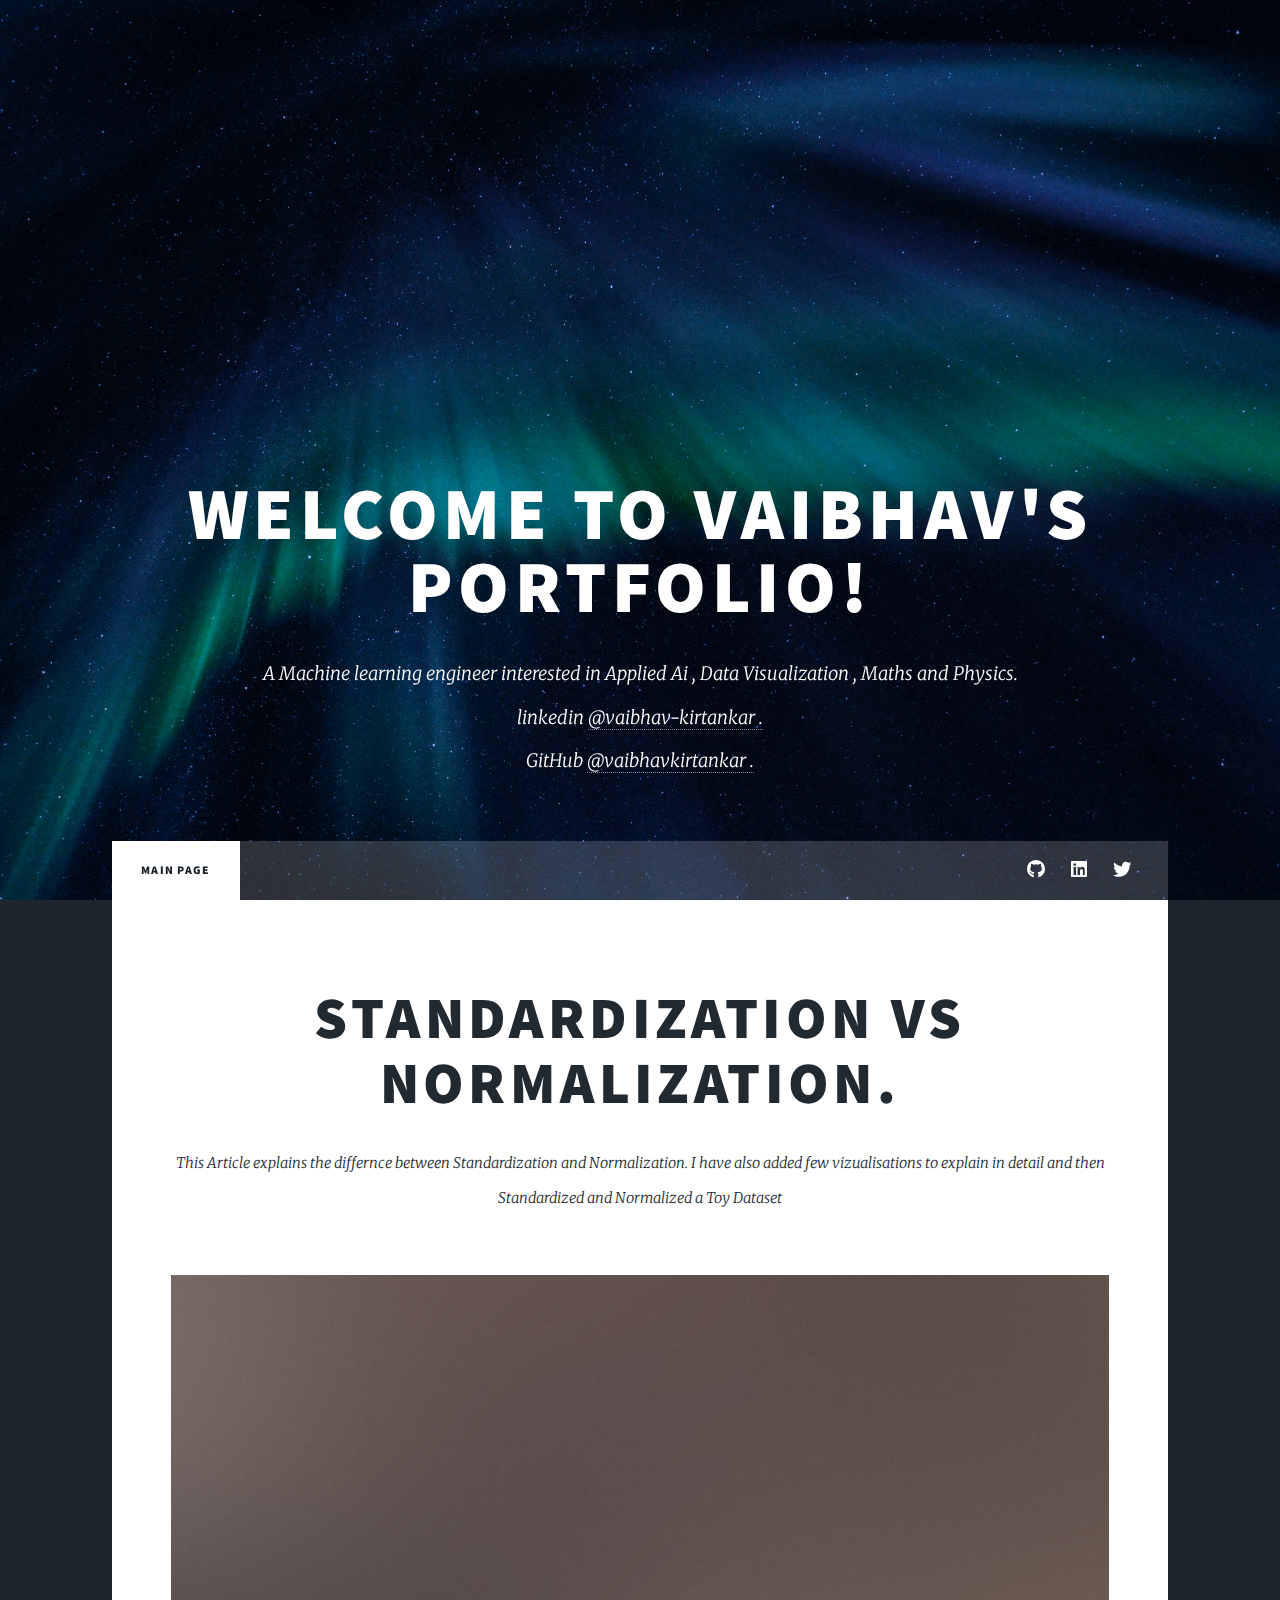
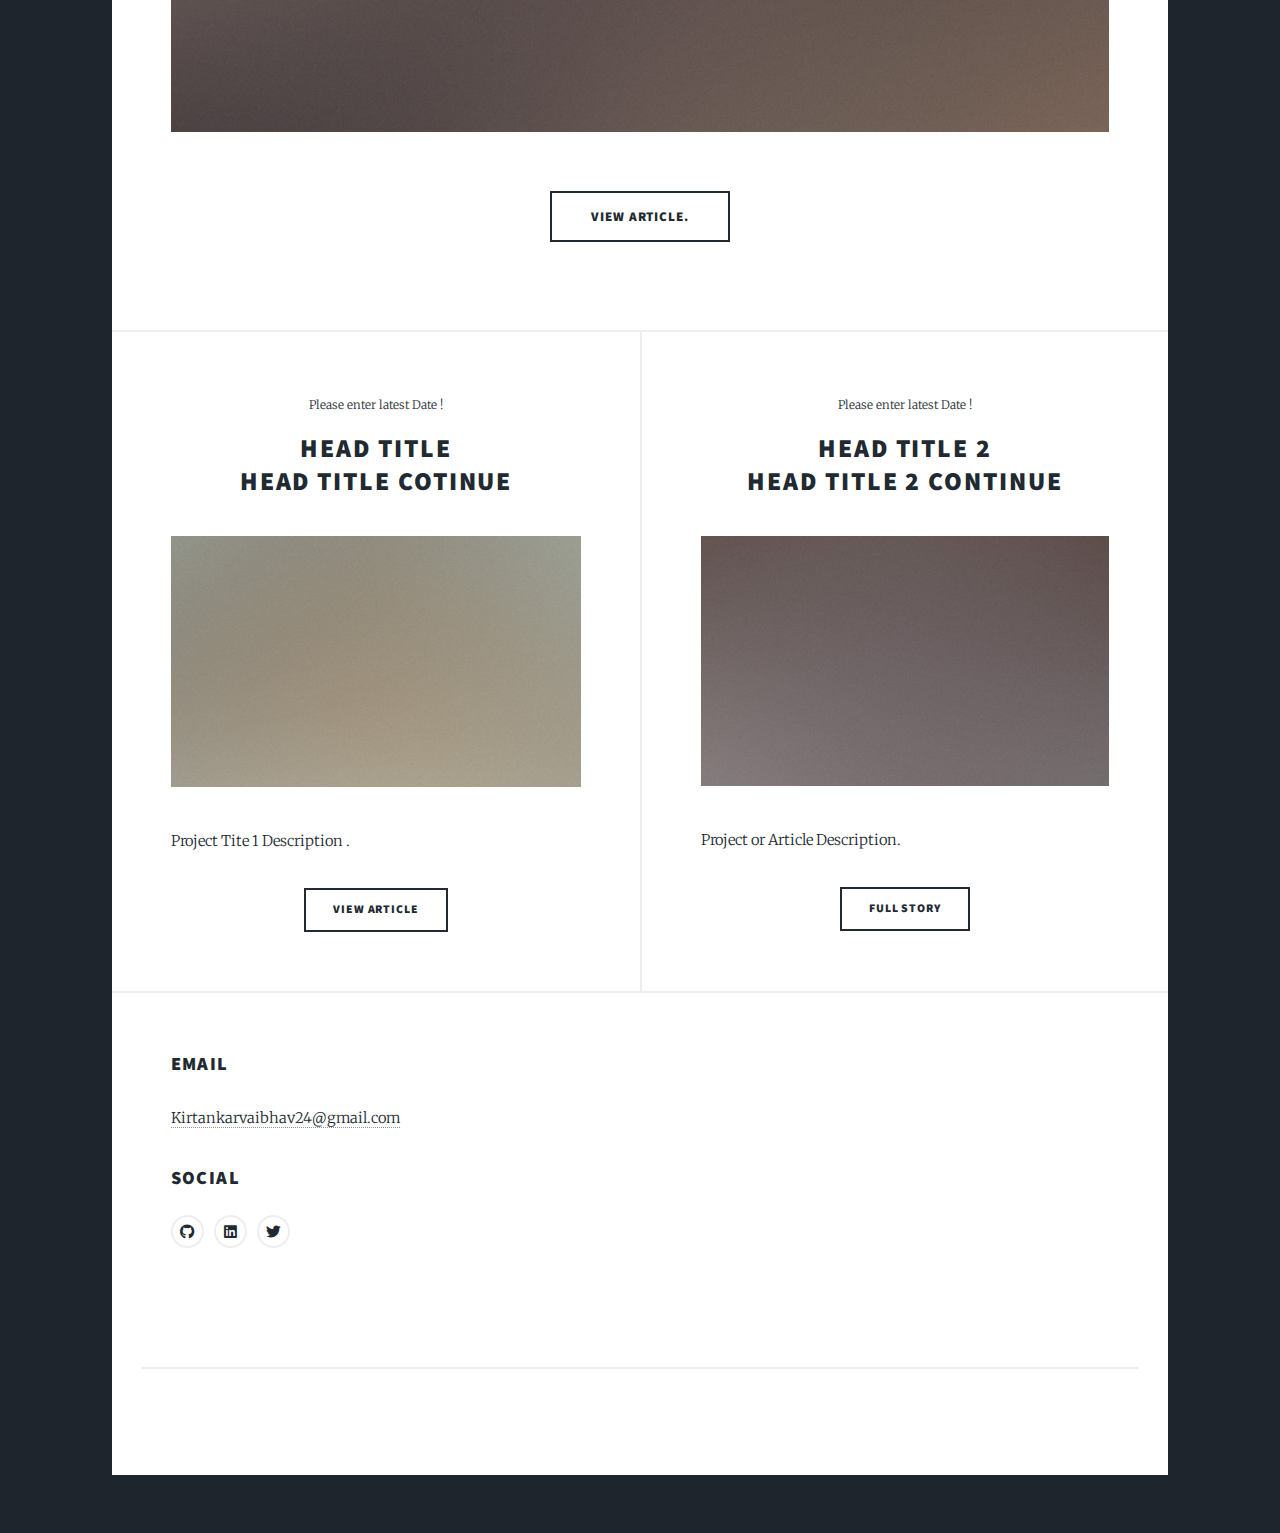
==== index.html @ c14911fd "Add files via upload" ====
<!DOCTYPE HTML>
<!--
	Massively by HTML5 UP
	html5up.net | @ajlkn
	Free for personal and commercial use under the CCA 3.0 license (html5up.net/license)
-->
<html>
	<head>
		<title>Vaibhav's portfolio</title>
		<meta charset="utf-8" />
		<meta name="viewport" content="width=device-width, initial-scale=1, user-scalable=no" />
		<link rel="stylesheet" href="assets/css/main.css" />
		<noscript><link rel="stylesheet" href="assets/css/noscript.css" /></noscript>
	</head>
	<body class="is-preload">

		<!-- Wrapper -->
			<div id="wrapper" class="fade-in">

				<!-- Intro -->
					<div id="intro">
						<h1>Welcome to Vaibhav's Portfolio!</h1>
						<p>A Machine learning engineer interested in Applied Ai , Data Visualization , Maths and Physics.
							<br>linkedin <a href="https://www.linkedin.com/in/vaibhav-kirtankar"
							>@vaibhav-kirtankar .</a>
							<br>GitHub <a href="https://github.com/Vaibhavkirtankar"
							>@vaibhavkirtankar .
					</div>

				<!-- Header -->
				<!-- Nav -->
					<nav id="nav">
						<ul class="links">
							<li class="active"><a href="index.html">Main Page</a></li>
						</ul>
						<ul class="icons">
							<li><a href="#" class="icon brands alt fa-github"><span class="label">GitHub</span></a></li>
							<li><a href="https://www.linkedin.com/in/vaibhav-kirtankar/" class="icon brands alt fa fa-linkedin"><span class="label">Facebook</span></a></li>
							<li><a href="https://twitter.com/Vaibhavk66" class="icon brands alt fa-twitter"><span class="label">Twitter</span></a></li>
						</ul>
					</nav>

				<!-- Main -->
					<div id="main">
						<!-- Featured Post -->
							<article class="post featured">
								<header class="major">									
									<h2><a href="#"> Standardization vs Normalization.</a></h2>
									<p>This Article explains the differnce between Standardization and Normalization.
										I have also added few vizualisations to explain in detail and then Standardized and Normalized a Toy Dataset
									</p>
								</header>
								<a href="#" class="image main"><img src="images/pic01.jpg" alt="" /></a>
								<ul class="actions special">
									<li><a href="#" class="button large">View Article.</a></li>
								</ul>
							</article>

						<!-- Posts -->
							<section class="posts">
								<article>
									<header>
										<span class="date">Please enter latest Date !</span>
										<h2><a href="#">Head title<br />
										Head title cotinue </a></h2>
									</header>
									<a href="#" class="image fit"><img src="images/pic02.jpg" alt="" /></a>
									<p>Project Tite 1 Description  .</p>
									<ul class="actions special">
										<li><a href="#" class="button">view Article</a></li>
									</ul>
								</article>
								<article>
									<header>
										<span class="date">Please enter latest Date !</span>
										<h2><a href="#">Head Title 2<br />
											Head Title 2 continue </a></h2>
									</header>
									<a href="#" class="image fit"><img src="images/pic03.jpg" alt="" /></a>
									<p>Project or Article Description.</p>
									<ul class="actions special">
										<li><a href="#" class="button">Full Story</a></li>
									</ul>
								</article>
	
							</section>

						<section class="split contact">
							<section class="alt">
							</section>
							<section>
								<h3>Email</h3>
								<p><a href="mailto:kirtankarvaibhav24@gmail.com">Kirtankarvaibhav24@gmail.com</a></p>
							</section>
							<section>
								<h3>Social</h3>
								<ul class="icons alt">
									<li><a href="#" class="icon brands alt fa-github"><span class="label">GitHub</span></a></li>
									<li><a href="https://www.linkedin.com/in/vaibhav-kirtankar/" class="icon brands alt fa fa-linkedin"><span class="label">Facebook</span></a></li>
									<li><a href="https://twitter.com/Vaibhavk66" class="icon brands alt fa-twitter"><span class="label">Twitter</span></a></li>
								</ul>
							</section>
						</section>
					</footer>

				<!-- Copyright -->
					<div id="copyright">
						<ul><li>&copy; Untitled</li><li>Design: <a href="https://html5up.net">HTML5 UP</a></li></ul>
					</div>

			</div>

		<!-- Scripts -->
			<script src="assets/js/jquery.min.js"></script>
			<script src="assets/js/jquery.scrollex.min.js"></script>
			<script src="assets/js/jquery.scrolly.min.js"></script>
			<script src="assets/js/browser.min.js"></script>
			<script src="assets/js/breakpoints.min.js"></script>
			<script src="assets/js/util.js"></script>
			<script src="assets/js/main.js"></script>

	</body>
</html>
---- assets/css/main.css ----
@import url(fontawesome-all.min.css);
@import url("https://fonts.googleapis.com/css?family=Merriweather:300,700,300italic,700italic|Source+Sans+Pro:900");

/*
	Massively by HTML5 UP
	html5up.net | @ajlkn
	Free for personal and commercial use under the CCA 3.0 license (html5up.net/license)
*/

html, body, div, span, applet, object,
iframe, h1, h2, h3, h4, h5, h6, p, blockquote,
pre, a, abbr, acronym, address, big, cite,
code, del, dfn, em, img, ins, kbd, q, s, samp,
small, strike, strong, sub, sup, tt, var, b,
u, i, center, dl, dt, dd, ol, ul, li, fieldset,
form, label, legend, table, caption, tbody,
tfoot, thead, tr, th, td, article, aside,
canvas, details, embed, figure, figcaption,
footer, header, hgroup, menu, nav, output, ruby,
section, summary, time, mark, audio, video {
	margin: 0;
	padding: 0;
	border: 0;
	font-size: 100%;
	font: inherit;
	vertical-align: baseline;}

article, aside, details, figcaption, figure,
footer, header, hgroup, menu, nav, section {
	display: block;}

body {
	line-height: 1;
}

ol, ul {
	list-style: none;
}

blockquote, q {
	quotes: none;
}

	blockquote:before, blockquote:after, q:before, q:after {
		content: '';
		content: none;
	}

table {
	border-collapse: collapse;
	border-spacing: 0;
}

body {
	-webkit-text-size-adjust: none;
}

mark {
	background-color: transparent;
	color: inherit;
}

input::-moz-focus-inner {
	border: 0;
	padding: 0;
}

input, select, textarea {
	-moz-appearance: none;
	-webkit-appearance: none;
	-ms-appearance: none;
	appearance: none;
}

/* Basic */

	@-ms-viewport {
		width: device-width;
	}

	body {
		-ms-overflow-style: scrollbar;
	}

	@media screen and (max-width: 480px) {

		html, body {
			min-width: 320px;
		}

	}

	html {
		box-sizing: border-box;
	}

	*, *:before, *:after {
		box-sizing: inherit;
	}

	body {
		background-color: #1e252d;
	}

		body.is-preload *, body.is-preload *:before, body.is-preload *:after {
			-moz-animation: none !important;
			-webkit-animation: none !important;
			-ms-animation: none !important;
			animation: none !important;
			-moz-transition: none !important;
			-webkit-transition: none !important;
			-ms-transition: none !important;
			transition: none !important;
		}

/* Type */

	html {
		font-size: 16pt;
	}

		@media screen and (max-width: 1680px) {

			html {
				font-size: 12pt;
			}

		}

		@media screen and (max-width: 1280px) {

			html {
				font-size: 11pt;
			}

		}

		@media screen and (max-width: 360px) {

			html {
				font-size: 10pt;
			}

		}

	body {
		color: #212931;
	}

	body, input, select, textarea {
		font-family: "Merriweather", Georgia, serif;
		font-weight: 300;
		font-size: 1rem;
		line-height: 2.375;
	}

	a {
		-moz-transition: color 0.2s ease-in-out, background-color 0.2s ease-in-out, border-color 0.2s ease-in-out, box-shadow 0.2s ease-in-out;
		-webkit-transition: color 0.2s ease-in-out, background-color 0.2s ease-in-out, border-color 0.2s ease-in-out, box-shadow 0.2s ease-in-out;
		-ms-transition: color 0.2s ease-in-out, background-color 0.2s ease-in-out, border-color 0.2s ease-in-out, box-shadow 0.2s ease-in-out;
		transition: color 0.2s ease-in-out, background-color 0.2s ease-in-out, border-color 0.2s ease-in-out, box-shadow 0.2s ease-in-out;
		border-bottom: dotted 1px;
		text-decoration: none;
	}

		a:hover {
			border-bottom-color: transparent;
		}

	strong, b {
		font-weight: 600;
	}

	em, i {
		font-style: italic;
	}

	p {
		text-align: justify;
		margin: 0 0 2rem 0;
	}

	h1, h2, h3, h4, h5, h6 {
		font-family: "Source Sans Pro", Helvetica, sans-serif;
		font-weight: 900;
		line-height: 1.5;
		letter-spacing: 0.075em;
		text-transform: uppercase;
		margin: 0 0 1rem 0;
	}

		h1 a, h2 a, h3 a, h4 a, h5 a, h6 a {
			border-bottom: 0;
			color: inherit;
			text-decoration: none;
		}

	h1 {
		font-size: 4rem;
		line-height: 1.1;
		margin: 0 0 2rem 0;
	}

	h2 {
		font-size: 1.75rem;
		line-height: 1.3;
		margin: 0 0 1.5rem 0;
	}

	h3 {
		font-size: 1.25rem;
		margin: 0 0 1.5rem 0;
	}

	h4 {
		font-size: 1rem;
	}

	h5 {
		font-size: 0.9rem;
	}

	h6 {
		font-size: 0.8rem;
	}

	sub {
		font-size: 0.8rem;
		position: relative;
		top: 0.5rem;
	}

	sup {
		font-size: 0.8rem;
		position: relative;
		top: -0.5rem;
	}

	blockquote {
		border-left: solid 4px;
		font-style: italic;
		margin: 0 0 2rem 0;
		padding: 0.5rem 0 0.5rem 2rem;
	}

	code {
		border: solid 2px;
		font-family: "Courier New", monospace;
		font-size: 0.9rem;
		margin: 0 0.25rem;
		padding: 0.25rem 0.65rem;
	}

	pre {
		-webkit-overflow-scrolling: touch;
		font-family: "Courier New", monospace;
		font-size: 0.9rem;
		margin: 0 0 2rem 0;
	}

		pre code {
			display: block;
			line-height: 1.75;
			padding: 1rem 1.5rem;
			overflow-x: auto;
		}

	hr {
		border: 0;
		border-bottom: solid 2px;
		margin: 3rem 0;
	}

		hr.major {
			margin: 5rem 0;
		}

	.align-left {
		text-align: left;
	}

	.align-center {
		text-align: center;
	}

	.align-right {
		text-align: right;
	}

	input, select, textarea {
		color: #212931;
	}

	a {
		color: #212931;
		border-bottom-color: rgba(33, 41, 49, 0.5);
	}

		a:hover {
			border-bottom-color: transparent;
			color: #18bfef !important;
		}

	strong, b {
		color: #212931;
	}

	h1, h2, h3, h4, h5, h6 {
		color: #212931;
	}

	blockquote {
		border-left-color: #eeeeee;
	}

	code {
		background: rgba(220, 220, 220, 0.25);
		border-color: #eeeeee;
	}

	hr {
		border-bottom-color: #eeeeee;
	}

/* Row */

	.row {
		display: flex;
		flex-wrap: wrap;
		box-sizing: border-box;
		align-items: stretch;
	}

		.row > * {
			box-sizing: border-box;
		}

		.row.gtr-uniform > * > :last-child {
			margin-bottom: 0;
		}

		.row.aln-left {
			justify-content: flex-start;
		}

		.row.aln-center {
			justify-content: center;
		}

		.row.aln-right {
			justify-content: flex-end;
		}

		.row.aln-top {
			align-items: flex-start;
		}

		.row.aln-middle {
			align-items: center;
		}

		.row.aln-bottom {
			align-items: flex-end;
		}

		.row > .imp {
			order: -1;
		}

		.row > .col-1 {
			width: 8.33333%;
		}

		.row > .off-1 {
			margin-left: 8.33333%;
		}

		.row > .col-2 {
			width: 16.66667%;
		}

		.row > .off-2 {
			margin-left: 16.66667%;
		}

		.row > .col-3 {
			width: 25%;
		}

		.row > .off-3 {
			margin-left: 25%;
		}

		.row > .col-4 {
			width: 33.33333%;
		}

		.row > .off-4 {
			margin-left: 33.33333%;
		}

		.row > .col-5 {
			width: 41.66667%;
		}

		.row > .off-5 {
			margin-left: 41.66667%;
		}

		.row > .col-6 {
			width: 50%;
		}

		.row > .off-6 {
			margin-left: 50%;
		}

		.row > .col-7 {
			width: 58.33333%;
		}

		.row > .off-7 {
			margin-left: 58.33333%;
		}

		.row > .col-8 {
			width: 66.66667%;
		}

		.row > .off-8 {
			margin-left: 66.66667%;
		}

		.row > .col-9 {
			width: 75%;
		}

		.row > .off-9 {
			margin-left: 75%;
		}

		.row > .col-10 {
			width: 83.33333%;
		}

		.row > .off-10 {
			margin-left: 83.33333%;
		}

		.row > .col-11 {
			width: 91.66667%;
		}

		.row > .off-11 {
			margin-left: 91.66667%;
		}

		.row > .col-12 {
			width: 100%;
		}

		.row > .off-12 {
			margin-left: 100%;
		}

		.row.gtr-0 {
			margin-top: 0;
			margin-left: 0rem;
		}

			.row.gtr-0 > * {
				padding: 0 0 0 0rem;
			}

			.row.gtr-0.gtr-uniform {
				margin-top: 0rem;
			}

				.row.gtr-0.gtr-uniform > * {
					padding-top: 0rem;
				}

		.row.gtr-25 {
			margin-top: 0;
			margin-left: -0.375rem;
		}

			.row.gtr-25 > * {
				padding: 0 0 0 0.375rem;
			}

			.row.gtr-25.gtr-uniform {
				margin-top: -0.375rem;
			}

				.row.gtr-25.gtr-uniform > * {
					padding-top: 0.375rem;
				}

		.row.gtr-50 {
			margin-top: 0;
			margin-left: -0.75rem;
		}

			.row.gtr-50 > * {
				padding: 0 0 0 0.75rem;
			}

			.row.gtr-50.gtr-uniform {
				margin-top: -0.75rem;
			}

				.row.gtr-50.gtr-uniform > * {
					padding-top: 0.75rem;
				}

		.row {
			margin-top: 0;
			margin-left: -1.5rem;
		}

			.row > * {
				padding: 0 0 0 1.5rem;
			}

			.row.gtr-uniform {
				margin-top: -1.5rem;
			}

				.row.gtr-uniform > * {
					padding-top: 1.5rem;
				}

		.row.gtr-150 {
			margin-top: 0;
			margin-left: -2.25rem;
		}

			.row.gtr-150 > * {
				padding: 0 0 0 2.25rem;
			}

			.row.gtr-150.gtr-uniform {
				margin-top: -2.25rem;
			}

				.row.gtr-150.gtr-uniform > * {
					padding-top: 2.25rem;
				}

		.row.gtr-200 {
			margin-top: 0;
			margin-left: -3rem;
		}

			.row.gtr-200 > * {
				padding: 0 0 0 3rem;
			}

			.row.gtr-200.gtr-uniform {
				margin-top: -3rem;
			}

				.row.gtr-200.gtr-uniform > * {
					padding-top: 3rem;
				}

		@media screen and (max-width: 1680px) {

			.row {
				display: flex;
				flex-wrap: wrap;
				box-sizing: border-box;
				align-items: stretch;
			}

				.row > * {
					box-sizing: border-box;
				}

				.row.gtr-uniform > * > :last-child {
					margin-bottom: 0;
				}

				.row.aln-left {
					justify-content: flex-start;
				}

				.row.aln-center {
					justify-content: center;
				}

				.row.aln-right {
					justify-content: flex-end;
				}

				.row.aln-top {
					align-items: flex-start;
				}

				.row.aln-middle {
					align-items: center;
				}

				.row.aln-bottom {
					align-items: flex-end;
				}

				.row > .imp-xlarge {
					order: -1;
				}

				.row > .col-1-xlarge {
					width: 8.33333%;
				}

				.row > .off-1-xlarge {
					margin-left: 8.33333%;
				}

				.row > .col-2-xlarge {
					width: 16.66667%;
				}

				.row > .off-2-xlarge {
					margin-left: 16.66667%;
				}

				.row > .col-3-xlarge {
					width: 25%;
				}

				.row > .off-3-xlarge {
					margin-left: 25%;
				}

				.row > .col-4-xlarge {
					width: 33.33333%;
				}

				.row > .off-4-xlarge {
					margin-left: 33.33333%;
				}

				.row > .col-5-xlarge {
					width: 41.66667%;
				}

				.row > .off-5-xlarge {
					margin-left: 41.66667%;
				}

				.row > .col-6-xlarge {
					width: 50%;
				}

				.row > .off-6-xlarge {
					margin-left: 50%;
				}

				.row > .col-7-xlarge {
					width: 58.33333%;
				}

				.row > .off-7-xlarge {
					margin-left: 58.33333%;
				}

				.row > .col-8-xlarge {
					width: 66.66667%;
				}

				.row > .off-8-xlarge {
					margin-left: 66.66667%;
				}

				.row > .col-9-xlarge {
					width: 75%;
				}

				.row > .off-9-xlarge {
					margin-left: 75%;
				}

				.row > .col-10-xlarge {
					width: 83.33333%;
				}

				.row > .off-10-xlarge {
					margin-left: 83.33333%;
				}

				.row > .col-11-xlarge {
					width: 91.66667%;
				}

				.row > .off-11-xlarge {
					margin-left: 91.66667%;
				}

				.row > .col-12-xlarge {
					width: 100%;
				}

				.row > .off-12-xlarge {
					margin-left: 100%;
				}

				.row.gtr-0 {
					margin-top: 0;
					margin-left: 0rem;
				}

					.row.gtr-0 > * {
						padding: 0 0 0 0rem;
					}

					.row.gtr-0.gtr-uniform {
						margin-top: 0rem;
					}

						.row.gtr-0.gtr-uniform > * {
							padding-top: 0rem;
						}

				.row.gtr-25 {
					margin-top: 0;
					margin-left: -0.375rem;
				}

					.row.gtr-25 > * {
						padding: 0 0 0 0.375rem;
					}

					.row.gtr-25.gtr-uniform {
						margin-top: -0.375rem;
					}

						.row.gtr-25.gtr-uniform > * {
							padding-top: 0.375rem;
						}

				.row.gtr-50 {
					margin-top: 0;
					margin-left: -0.75rem;
				}

					.row.gtr-50 > * {
						padding: 0 0 0 0.75rem;
					}

					.row.gtr-50.gtr-uniform {
						margin-top: -0.75rem;
					}

						.row.gtr-50.gtr-uniform > * {
							padding-top: 0.75rem;
						}

				.row {
					margin-top: 0;
					margin-left: -1.5rem;
				}

					.row > * {
						padding: 0 0 0 1.5rem;
					}

					.row.gtr-uniform {
						margin-top: -1.5rem;
					}

						.row.gtr-uniform > * {
							padding-top: 1.5rem;
						}

				.row.gtr-150 {
					margin-top: 0;
					margin-left: -2.25rem;
				}

					.row.gtr-150 > * {
						padding: 0 0 0 2.25rem;
					}

					.row.gtr-150.gtr-uniform {
						margin-top: -2.25rem;
					}

						.row.gtr-150.gtr-uniform > * {
							padding-top: 2.25rem;
						}

				.row.gtr-200 {
					margin-top: 0;
					margin-left: -3rem;
				}

					.row.gtr-200 > * {
						padding: 0 0 0 3rem;
					}

					.row.gtr-200.gtr-uniform {
						margin-top: -3rem;
					}

						.row.gtr-200.gtr-uniform > * {
							padding-top: 3rem;
						}

		}

		@media screen and (max-width: 1280px) {

			.row {
				display: flex;
				flex-wrap: wrap;
				box-sizing: border-box;
				align-items: stretch;
			}

				.row > * {
					box-sizing: border-box;
				}

				.row.gtr-uniform > * > :last-child {
					margin-bottom: 0;
				}

				.row.aln-left {
					justify-content: flex-start;
				}

				.row.aln-center {
					justify-content: center;
				}

				.row.aln-right {
					justify-content: flex-end;
				}

				.row.aln-top {
					align-items: flex-start;
				}

				.row.aln-middle {
					align-items: center;
				}

				.row.aln-bottom {
					align-items: flex-end;
				}

				.row > .imp-large {
					order: -1;
				}

				.row > .col-1-large {
					width: 8.33333%;
				}

				.row > .off-1-large {
					margin-left: 8.33333%;
				}

				.row > .col-2-large {
					width: 16.66667%;
				}

				.row > .off-2-large {
					margin-left: 16.66667%;
				}

				.row > .col-3-large {
					width: 25%;
				}

				.row > .off-3-large {
					margin-left: 25%;
				}

				.row > .col-4-large {
					width: 33.33333%;
				}

				.row > .off-4-large {
					margin-left: 33.33333%;
				}

				.row > .col-5-large {
					width: 41.66667%;
				}

				.row > .off-5-large {
					margin-left: 41.66667%;
				}

				.row > .col-6-large {
					width: 50%;
				}

				.row > .off-6-large {
					margin-left: 50%;
				}

				.row > .col-7-large {
					width: 58.33333%;
				}

				.row > .off-7-large {
					margin-left: 58.33333%;
				}

				.row > .col-8-large {
					width: 66.66667%;
				}

				.row > .off-8-large {
					margin-left: 66.66667%;
				}

				.row > .col-9-large {
					width: 75%;
				}

				.row > .off-9-large {
					margin-left: 75%;
				}

				.row > .col-10-large {
					width: 83.33333%;
				}

				.row > .off-10-large {
					margin-left: 83.33333%;
				}

				.row > .col-11-large {
					width: 91.66667%;
				}

				.row > .off-11-large {
					margin-left: 91.66667%;
				}

				.row > .col-12-large {
					width: 100%;
				}

				.row > .off-12-large {
					margin-left: 100%;
				}

				.row.gtr-0 {
					margin-top: 0;
					margin-left: 0rem;
				}

					.row.gtr-0 > * {
						padding: 0 0 0 0rem;
					}

					.row.gtr-0.gtr-uniform {
						margin-top: 0rem;
					}

						.row.gtr-0.gtr-uniform > * {
							padding-top: 0rem;
						}

				.row.gtr-25 {
					margin-top: 0;
					margin-left: -0.375rem;
				}

					.row.gtr-25 > * {
						padding: 0 0 0 0.375rem;
					}

					.row.gtr-25.gtr-uniform {
						margin-top: -0.375rem;
					}

						.row.gtr-25.gtr-uniform > * {
							padding-top: 0.375rem;
						}

				.row.gtr-50 {
					margin-top: 0;
					margin-left: -0.75rem;
				}

					.row.gtr-50 > * {
						padding: 0 0 0 0.75rem;
					}

					.row.gtr-50.gtr-uniform {
						margin-top: -0.75rem;
					}

						.row.gtr-50.gtr-uniform > * {
							padding-top: 0.75rem;
						}

				.row {
					margin-top: 0;
					margin-left: -1.5rem;
				}

					.row > * {
						padding: 0 0 0 1.5rem;
					}

					.row.gtr-uniform {
						margin-top: -1.5rem;
					}

						.row.gtr-uniform > * {
							padding-top: 1.5rem;
						}

				.row.gtr-150 {
					margin-top: 0;
					margin-left: -2.25rem;
				}

					.row.gtr-150 > * {
						padding: 0 0 0 2.25rem;
					}

					.row.gtr-150.gtr-uniform {
						margin-top: -2.25rem;
					}

						.row.gtr-150.gtr-uniform > * {
							padding-top: 2.25rem;
						}

				.row.gtr-200 {
					margin-top: 0;
					margin-left: -3rem;
				}

					.row.gtr-200 > * {
						padding: 0 0 0 3rem;
					}

					.row.gtr-200.gtr-uniform {
						margin-top: -3rem;
					}

						.row.gtr-200.gtr-uniform > * {
							padding-top: 3rem;
						}

		}

		@media screen and (max-width: 980px) {

			.row {
				display: flex;
				flex-wrap: wrap;
				box-sizing: border-box;
				align-items: stretch;
			}

				.row > * {
					box-sizing: border-box;
				}

				.row.gtr-uniform > * > :last-child {
					margin-bottom: 0;
				}

				.row.aln-left {
					justify-content: flex-start;
				}

				.row.aln-center {
					justify-content: center;
				}

				.row.aln-right {
					justify-content: flex-end;
				}

				.row.aln-top {
					align-items: flex-start;
				}

				.row.aln-middle {
					align-items: center;
				}

				.row.aln-bottom {
					align-items: flex-end;
				}

				.row > .imp-medium {
					order: -1;
				}

				.row > .col-1-medium {
					width: 8.33333%;
				}

				.row > .off-1-medium {
					margin-left: 8.33333%;
				}

				.row > .col-2-medium {
					width: 16.66667%;
				}

				.row > .off-2-medium {
					margin-left: 16.66667%;
				}

				.row > .col-3-medium {
					width: 25%;
				}

				.row > .off-3-medium {
					margin-left: 25%;
				}

				.row > .col-4-medium {
					width: 33.33333%;
				}

				.row > .off-4-medium {
					margin-left: 33.33333%;
				}

				.row > .col-5-medium {
					width: 41.66667%;
				}

				.row > .off-5-medium {
					margin-left: 41.66667%;
				}

				.row > .col-6-medium {
					width: 50%;
				}

				.row > .off-6-medium {
					margin-left: 50%;
				}

				.row > .col-7-medium {
					width: 58.33333%;
				}

				.row > .off-7-medium {
					margin-left: 58.33333%;
				}

				.row > .col-8-medium {
					width: 66.66667%;
				}

				.row > .off-8-medium {
					margin-left: 66.66667%;
				}

				.row > .col-9-medium {
					width: 75%;
				}

				.row > .off-9-medium {
					margin-left: 75%;
				}

				.row > .col-10-medium {
					width: 83.33333%;
				}

				.row > .off-10-medium {
					margin-left: 83.33333%;
				}

				.row > .col-11-medium {
					width: 91.66667%;
				}

				.row > .off-11-medium {
					margin-left: 91.66667%;
				}

				.row > .col-12-medium {
					width: 100%;
				}

				.row > .off-12-medium {
					margin-left: 100%;
				}

				.row.gtr-0 {
					margin-top: 0;
					margin-left: 0rem;
				}

					.row.gtr-0 > * {
						padding: 0 0 0 0rem;
					}

					.row.gtr-0.gtr-uniform {
						margin-top: 0rem;
					}

						.row.gtr-0.gtr-uniform > * {
							padding-top: 0rem;
						}

				.row.gtr-25 {
					margin-top: 0;
					margin-left: -0.375rem;
				}

					.row.gtr-25 > * {
						padding: 0 0 0 0.375rem;
					}

					.row.gtr-25.gtr-uniform {
						margin-top: -0.375rem;
					}

						.row.gtr-25.gtr-uniform > * {
							padding-top: 0.375rem;
						}

				.row.gtr-50 {
					margin-top: 0;
					margin-left: -0.75rem;
				}

					.row.gtr-50 > * {
						padding: 0 0 0 0.75rem;
					}

					.row.gtr-50.gtr-uniform {
						margin-top: -0.75rem;
					}

						.row.gtr-50.gtr-uniform > * {
							padding-top: 0.75rem;
						}

				.row {
					margin-top: 0;
					margin-left: -1.5rem;
				}

					.row > * {
						padding: 0 0 0 1.5rem;
					}

					.row.gtr-uniform {
						margin-top: -1.5rem;
					}

						.row.gtr-uniform > * {
							padding-top: 1.5rem;
						}

				.row.gtr-150 {
					margin-top: 0;
					margin-left: -2.25rem;
				}

					.row.gtr-150 > * {
						padding: 0 0 0 2.25rem;
					}

					.row.gtr-150.gtr-uniform {
						margin-top: -2.25rem;
					}

						.row.gtr-150.gtr-uniform > * {
							padding-top: 2.25rem;
						}

				.row.gtr-200 {
					margin-top: 0;
					margin-left: -3rem;
				}

					.row.gtr-200 > * {
						padding: 0 0 0 3rem;
					}

					.row.gtr-200.gtr-uniform {
						margin-top: -3rem;
					}

						.row.gtr-200.gtr-uniform > * {
							padding-top: 3rem;
						}

		}

		@media screen and (max-width: 736px) {

			.row {
				display: flex;
				flex-wrap: wrap;
				box-sizing: border-box;
				align-items: stretch;
			}

				.row > * {
					box-sizing: border-box;
				}

				.row.gtr-uniform > * > :last-child {
					margin-bottom: 0;
				}

				.row.aln-left {
					justify-content: flex-start;
				}

				.row.aln-center {
					justify-content: center;
				}

				.row.aln-right {
					justify-content: flex-end;
				}

				.row.aln-top {
					align-items: flex-start;
				}

				.row.aln-middle {
					align-items: center;
				}

				.row.aln-bottom {
					align-items: flex-end;
				}

				.row > .imp-small {
					order: -1;
				}

				.row > .col-1-small {
					width: 8.33333%;
				}

				.row > .off-1-small {
					margin-left: 8.33333%;
				}

				.row > .col-2-small {
					width: 16.66667%;
				}

				.row > .off-2-small {
					margin-left: 16.66667%;
				}

				.row > .col-3-small {
					width: 25%;
				}

				.row > .off-3-small {
					margin-left: 25%;
				}

				.row > .col-4-small {
					width: 33.33333%;
				}

				.row > .off-4-small {
					margin-left: 33.33333%;
				}

				.row > .col-5-small {
					width: 41.66667%;
				}

				.row > .off-5-small {
					margin-left: 41.66667%;
				}

				.row > .col-6-small {
					width: 50%;
				}

				.row > .off-6-small {
					margin-left: 50%;
				}

				.row > .col-7-small {
					width: 58.33333%;
				}

				.row > .off-7-small {
					margin-left: 58.33333%;
				}

				.row > .col-8-small {
					width: 66.66667%;
				}

				.row > .off-8-small {
					margin-left: 66.66667%;
				}

				.row > .col-9-small {
					width: 75%;
				}

				.row > .off-9-small {
					margin-left: 75%;
				}

				.row > .col-10-small {
					width: 83.33333%;
				}

				.row > .off-10-small {
					margin-left: 83.33333%;
				}

				.row > .col-11-small {
					width: 91.66667%;
				}

				.row > .off-11-small {
					margin-left: 91.66667%;
				}

				.row > .col-12-small {
					width: 100%;
				}

				.row > .off-12-small {
					margin-left: 100%;
				}

				.row.gtr-0 {
					margin-top: 0;
					margin-left: 0rem;
				}

					.row.gtr-0 > * {
						padding: 0 0 0 0rem;
					}

					.row.gtr-0.gtr-uniform {
						margin-top: 0rem;
					}

						.row.gtr-0.gtr-uniform > * {
							padding-top: 0rem;
						}

				.row.gtr-25 {
					margin-top: 0;
					margin-left: -0.375rem;
				}

					.row.gtr-25 > * {
						padding: 0 0 0 0.375rem;
					}

					.row.gtr-25.gtr-uniform {
						margin-top: -0.375rem;
					}

						.row.gtr-25.gtr-uniform > * {
							padding-top: 0.375rem;
						}

				.row.gtr-50 {
					margin-top: 0;
					margin-left: -0.75rem;
				}

					.row.gtr-50 > * {
						padding: 0 0 0 0.75rem;
					}

					.row.gtr-50.gtr-uniform {
						margin-top: -0.75rem;
					}

						.row.gtr-50.gtr-uniform > * {
							padding-top: 0.75rem;
						}

				.row {
					margin-top: 0;
					margin-left: -1.5rem;
				}

					.row > * {
						padding: 0 0 0 1.5rem;
					}

					.row.gtr-uniform {
						margin-top: -1.5rem;
					}

						.row.gtr-uniform > * {
							padding-top: 1.5rem;
						}

				.row.gtr-150 {
					margin-top: 0;
					margin-left: -2.25rem;
				}

					.row.gtr-150 > * {
						padding: 0 0 0 2.25rem;
					}

					.row.gtr-150.gtr-uniform {
						margin-top: -2.25rem;
					}

						.row.gtr-150.gtr-uniform > * {
							padding-top: 2.25rem;
						}

				.row.gtr-200 {
					margin-top: 0;
					margin-left: -3rem;
				}

					.row.gtr-200 > * {
						padding: 0 0 0 3rem;
					}

					.row.gtr-200.gtr-uniform {
						margin-top: -3rem;
					}

						.row.gtr-200.gtr-uniform > * {
							padding-top: 3rem;
						}

		}

		@media screen and (max-width: 480px) {

			.row {
				display: flex;
				flex-wrap: wrap;
				box-sizing: border-box;
				align-items: stretch;
			}

				.row > * {
					box-sizing: border-box;
				}

				.row.gtr-uniform > * > :last-child {
					margin-bottom: 0;
				}

				.row.aln-left {
					justify-content: flex-start;
				}

				.row.aln-center {
					justify-content: center;
				}

				.row.aln-right {
					justify-content: flex-end;
				}

				.row.aln-top {
					align-items: flex-start;
				}

				.row.aln-middle {
					align-items: center;
				}

				.row.aln-bottom {
					align-items: flex-end;
				}

				.row > .imp-xsmall {
					order: -1;
				}

				.row > .col-1-xsmall {
					width: 8.33333%;
				}

				.row > .off-1-xsmall {
					margin-left: 8.33333%;
				}

				.row > .col-2-xsmall {
					width: 16.66667%;
				}

				.row > .off-2-xsmall {
					margin-left: 16.66667%;
				}

				.row > .col-3-xsmall {
					width: 25%;
				}

				.row > .off-3-xsmall {
					margin-left: 25%;
				}

				.row > .col-4-xsmall {
					width: 33.33333%;
				}

				.row > .off-4-xsmall {
					margin-left: 33.33333%;
				}

				.row > .col-5-xsmall {
					width: 41.66667%;
				}

				.row > .off-5-xsmall {
					margin-left: 41.66667%;
				}

				.row > .col-6-xsmall {
					width: 50%;
				}

				.row > .off-6-xsmall {
					margin-left: 50%;
				}

				.row > .col-7-xsmall {
					width: 58.33333%;
				}

				.row > .off-7-xsmall {
					margin-left: 58.33333%;
				}

				.row > .col-8-xsmall {
					width: 66.66667%;
				}

				.row > .off-8-xsmall {
					margin-left: 66.66667%;
				}

				.row > .col-9-xsmall {
					width: 75%;
				}

				.row > .off-9-xsmall {
					margin-left: 75%;
				}

				.row > .col-10-xsmall {
					width: 83.33333%;
				}

				.row > .off-10-xsmall {
					margin-left: 83.33333%;
				}

				.row > .col-11-xsmall {
					width: 91.66667%;
				}

				.row > .off-11-xsmall {
					margin-left: 91.66667%;
				}

				.row > .col-12-xsmall {
					width: 100%;
				}

				.row > .off-12-xsmall {
					margin-left: 100%;
				}

				.row.gtr-0 {
					margin-top: 0;
					margin-left: 0rem;
				}

					.row.gtr-0 > * {
						padding: 0 0 0 0rem;
					}

					.row.gtr-0.gtr-uniform {
						margin-top: 0rem;
					}

						.row.gtr-0.gtr-uniform > * {
							padding-top: 0rem;
						}

				.row.gtr-25 {
					margin-top: 0;
					margin-left: -0.375rem;
				}

					.row.gtr-25 > * {
						padding: 0 0 0 0.375rem;
					}

					.row.gtr-25.gtr-uniform {
						margin-top: -0.375rem;
					}

						.row.gtr-25.gtr-uniform > * {
							padding-top: 0.375rem;
						}

				.row.gtr-50 {
					margin-top: 0;
					margin-left: -0.75rem;
				}

					.row.gtr-50 > * {
						padding: 0 0 0 0.75rem;
					}

					.row.gtr-50.gtr-uniform {
						margin-top: -0.75rem;
					}

						.row.gtr-50.gtr-uniform > * {
							padding-top: 0.75rem;
						}

				.row {
					margin-top: 0;
					margin-left: -1.5rem;
				}

					.row > * {
						padding: 0 0 0 1.5rem;
					}

					.row.gtr-uniform {
						margin-top: -1.5rem;
					}

						.row.gtr-uniform > * {
							padding-top: 1.5rem;
						}

				.row.gtr-150 {
					margin-top: 0;
					margin-left: -2.25rem;
				}

					.row.gtr-150 > * {
						padding: 0 0 0 2.25rem;
					}

					.row.gtr-150.gtr-uniform {
						margin-top: -2.25rem;
					}

						.row.gtr-150.gtr-uniform > * {
							padding-top: 2.25rem;
						}

				.row.gtr-200 {
					margin-top: 0;
					margin-left: -3rem;
				}

					.row.gtr-200 > * {
						padding: 0 0 0 3rem;
					}

					.row.gtr-200.gtr-uniform {
						margin-top: -3rem;
					}

						.row.gtr-200.gtr-uniform > * {
							padding-top: 3rem;
						}

		}

		@media screen and (max-width: 360px) {

			.row {
				display: flex;
				flex-wrap: wrap;
				box-sizing: border-box;
				align-items: stretch;
			}

				.row > * {
					box-sizing: border-box;
				}

				.row.gtr-uniform > * > :last-child {
					margin-bottom: 0;
				}

				.row.aln-left {
					justify-content: flex-start;
				}

				.row.aln-center {
					justify-content: center;
				}

				.row.aln-right {
					justify-content: flex-end;
				}

				.row.aln-top {
					align-items: flex-start;
				}

				.row.aln-middle {
					align-items: center;
				}

				.row.aln-bottom {
					align-items: flex-end;
				}

				.row > .imp-xxsmall {
					order: -1;
				}

				.row > .col-1-xxsmall {
					width: 8.33333%;
				}

				.row > .off-1-xxsmall {
					margin-left: 8.33333%;
				}

				.row > .col-2-xxsmall {
					width: 16.66667%;
				}

				.row > .off-2-xxsmall {
					margin-left: 16.66667%;
				}

				.row > .col-3-xxsmall {
					width: 25%;
				}

				.row > .off-3-xxsmall {
					margin-left: 25%;
				}

				.row > .col-4-xxsmall {
					width: 33.33333%;
				}

				.row > .off-4-xxsmall {
					margin-left: 33.33333%;
				}

				.row > .col-5-xxsmall {
					width: 41.66667%;
				}

				.row > .off-5-xxsmall {
					margin-left: 41.66667%;
				}

				.row > .col-6-xxsmall {
					width: 50%;
				}

				.row > .off-6-xxsmall {
					margin-left: 50%;
				}

				.row > .col-7-xxsmall {
					width: 58.33333%;
				}

				.row > .off-7-xxsmall {
					margin-left: 58.33333%;
				}

				.row > .col-8-xxsmall {
					width: 66.66667%;
				}

				.row > .off-8-xxsmall {
					margin-left: 66.66667%;
				}

				.row > .col-9-xxsmall {
					width: 75%;
				}

				.row > .off-9-xxsmall {
					margin-left: 75%;
				}

				.row > .col-10-xxsmall {
					width: 83.33333%;
				}

				.row > .off-10-xxsmall {
					margin-left: 83.33333%;
				}

				.row > .col-11-xxsmall {
					width: 91.66667%;
				}

				.row > .off-11-xxsmall {
					margin-left: 91.66667%;
				}

				.row > .col-12-xxsmall {
					width: 100%;
				}

				.row > .off-12-xxsmall {
					margin-left: 100%;
				}

				.row.gtr-0 {
					margin-top: 0;
					margin-left: 0rem;
				}

					.row.gtr-0 > * {
						padding: 0 0 0 0rem;
					}

					.row.gtr-0.gtr-uniform {
						margin-top: 0rem;
					}

						.row.gtr-0.gtr-uniform > * {
							padding-top: 0rem;
						}

				.row.gtr-25 {
					margin-top: 0;
					margin-left: -0.375rem;
				}

					.row.gtr-25 > * {
						padding: 0 0 0 0.375rem;
					}

					.row.gtr-25.gtr-uniform {
						margin-top: -0.375rem;
					}

						.row.gtr-25.gtr-uniform > * {
							padding-top: 0.375rem;
						}

				.row.gtr-50 {
					margin-top: 0;
					margin-left: -0.75rem;
				}

					.row.gtr-50 > * {
						padding: 0 0 0 0.75rem;
					}

					.row.gtr-50.gtr-uniform {
						margin-top: -0.75rem;
					}

						.row.gtr-50.gtr-uniform > * {
							padding-top: 0.75rem;
						}

				.row {
					margin-top: 0;
					margin-left: -1.5rem;
				}

					.row > * {
						padding: 0 0 0 1.5rem;
					}

					.row.gtr-uniform {
						margin-top: -1.5rem;
					}

						.row.gtr-uniform > * {
							padding-top: 1.5rem;
						}

				.row.gtr-150 {
					margin-top: 0;
					margin-left: -2.25rem;
				}

					.row.gtr-150 > * {
						padding: 0 0 0 2.25rem;
					}

					.row.gtr-150.gtr-uniform {
						margin-top: -2.25rem;
					}

						.row.gtr-150.gtr-uniform > * {
							padding-top: 2.25rem;
						}

				.row.gtr-200 {
					margin-top: 0;
					margin-left: -3rem;
				}

					.row.gtr-200 > * {
						padding: 0 0 0 3rem;
					}

					.row.gtr-200.gtr-uniform {
						margin-top: -3rem;
					}

						.row.gtr-200.gtr-uniform > * {
							padding-top: 3rem;
						}

		}

/* Box */

	.box {
		border: solid 2px;
		margin-bottom: 2rem;
		padding: 1.5rem;
	}

		.box > :last-child,
		.box > :last-child > :last-child,
		.box > :last-child > :last-child > :last-child {
			margin-bottom: 0;
		}

		.box.alt {
			border: 0;
			border-radius: 0;
			padding: 0;
		}

	.box {
		border-color: #eeeeee;
	}

/* Button */

	input[type="submit"],
	input[type="reset"],
	input[type="button"],
	button,
	.button {
		-moz-appearance: none;
		-webkit-appearance: none;
		-ms-appearance: none;
		appearance: none;
		-moz-transition: background-color 0.2s ease-in-out, box-shadow 0.2s ease-in-out, color 0.2s ease-in-out;
		-webkit-transition: background-color 0.2s ease-in-out, box-shadow 0.2s ease-in-out, color 0.2s ease-in-out;
		-ms-transition: background-color 0.2s ease-in-out, box-shadow 0.2s ease-in-out, color 0.2s ease-in-out;
		transition: background-color 0.2s ease-in-out, box-shadow 0.2s ease-in-out, color 0.2s ease-in-out;
		border: 0;
		border-radius: 0;
		cursor: pointer;
		display: inline-block;
		font-family: "Source Sans Pro", Helvetica, sans-serif;
		font-size: 0.8rem;
		font-weight: 900;
		letter-spacing: 0.075em;
		height: 3rem;
		line-height: 3rem;
		padding: 0 2rem;
		text-align: center;
		text-decoration: none;
		text-transform: uppercase;
		white-space: nowrap;
	}

		input[type="submit"].icon:before,
		input[type="reset"].icon:before,
		input[type="button"].icon:before,
		button.icon:before,
		.button.icon:before {
			margin-right: 0.5rem;
		}

		input[type="submit"].icon.solo,
		input[type="reset"].icon.solo,
		input[type="button"].icon.solo,
		button.icon.solo,
		.button.icon.solo {
			position: relative;
			width: 4rem;
			height: 4rem;
			line-height: 4rem;
			border-radius: 4rem;
			text-indent: 4rem;
			overflow: hidden;
			padding: 0;
			white-space: nowrap;
		}

			input[type="submit"].icon.solo:before,
			input[type="reset"].icon.solo:before,
			input[type="button"].icon.solo:before,
			button.icon.solo:before,
			.button.icon.solo:before {
				position: absolute;
				display: block;
				top: 0;
				left: 0;
				width: inherit;
				height: inherit;
				line-height: inherit;
				font-size: 1.25rem;
				margin-right: 0;
				text-align: center;
				text-indent: 0;
			}

		input[type="submit"].fit,
		input[type="reset"].fit,
		input[type="button"].fit,
		button.fit,
		.button.fit {
			width: 100%;
		}

		input[type="submit"].small,
		input[type="reset"].small,
		input[type="button"].small,
		button.small,
		.button.small {
			font-size: 0.7rem;
			height: 2.5rem;
			line-height: 2.5rem;
			padding: 0 1.5rem;
		}

		input[type="submit"].large,
		input[type="reset"].large,
		input[type="button"].large,
		button.large,
		.button.large {
			font-size: 0.9rem;
			height: 3.5rem;
			line-height: 3.5rem;
			padding: 0 2.75rem;
		}

		@media screen and (max-width: 980px) {

			input[type="submit"],
			input[type="reset"],
			input[type="button"],
			button,
			.button {
				font-size: 0.9rem;
				height: 3.25rem;
				line-height: 3.25rem;
			}

				input[type="submit"].large,
				input[type="reset"].large,
				input[type="button"].large,
				button.large,
				.button.large {
					font-size: 1rem;
					height: 3.75rem;
					line-height: 3.75rem;
				}

		}

		input[type="submit"].disabled, input[type="submit"]:disabled,
		input[type="reset"].disabled,
		input[type="reset"]:disabled,
		input[type="button"].disabled,
		input[type="button"]:disabled,
		button.disabled,
		button:disabled,
		.button.disabled,
		.button:disabled {
			pointer-events: none;
			opacity: 0.25;
		}

	input[type="submit"],
	input[type="reset"],
	input[type="button"],
	button,
	.button {
		background-color: transparent;
		box-shadow: inset 0 0 0 2px #212931;
		color: #212931 !important;
	}

		input[type="submit"]:hover,
		input[type="reset"]:hover,
		input[type="button"]:hover,
		button:hover,
		.button:hover {
			box-shadow: inset 0 0 0 2px #18bfef;
			color: #18bfef !important;
		}

		input[type="submit"].primary,
		input[type="reset"].primary,
		input[type="button"].primary,
		button.primary,
		.button.primary {
			background-color: #212931;
			box-shadow: none;
			color: #ffffff !important;
		}

			input[type="submit"].primary:hover,
			input[type="reset"].primary:hover,
			input[type="button"].primary:hover,
			button.primary:hover,
			.button.primary:hover {
				background-color: #18bfef;
			}

/* Form */

	form {
		margin: 0 0 2rem 0;
	}

		form > :last-child {
			margin-bottom: 0;
		}

		form > .fields {
			display: -moz-flex;
			display: -webkit-flex;
			display: -ms-flex;
			display: flex;
			-moz-flex-wrap: wrap;
			-webkit-flex-wrap: wrap;
			-ms-flex-wrap: wrap;
			flex-wrap: wrap;
			width: calc(100% + 3rem);
			margin: -1.5rem 0 2rem -1.5rem;
		}

			form > .fields > .field {
				-moz-flex-grow: 0;
				-webkit-flex-grow: 0;
				-ms-flex-grow: 0;
				flex-grow: 0;
				-moz-flex-shrink: 0;
				-webkit-flex-shrink: 0;
				-ms-flex-shrink: 0;
				flex-shrink: 0;
				padding: 1.5rem 0 0 1.5rem;
				width: calc(100% - 1.5rem);
			}

				form > .fields > .field.half {
					width: calc(50% - 0.75rem);
				}

				form > .fields > .field.third {
					width: calc(100%/3 - 0.5rem);
				}

				form > .fields > .field.quarter {
					width: calc(25% - 0.375rem);
				}

		@media screen and (max-width: 480px) {

			form > .fields {
				width: calc(100% + 3rem);
				margin: -1.5rem 0 2rem -1.5rem;
			}

				form > .fields > .field {
					padding: 1.5rem 0 0 1.5rem;
					width: calc(100% - 1.5rem);
				}

					form > .fields > .field.half {
						width: calc(100% - 1.5rem);
					}

					form > .fields > .field.third {
						width: calc(100% - 1.5rem);
					}

					form > .fields > .field.quarter {
						width: calc(100% - 1.5rem);
					}

		}

	label {
		display: block;
		font-family: "Source Sans Pro", Helvetica, sans-serif;
		font-weight: 900;
		line-height: 1.5;
		letter-spacing: 0.075em;
		font-size: 0.8rem;
		text-transform: uppercase;
		margin: 0 0 0.75rem 0;
	}

		@media screen and (max-width: 980px) {

			label {
				font-size: 0.9rem;
			}

		}

	input[type="text"],
	input[type="password"],
	input[type="email"],
	select,
	textarea {
		-moz-appearance: none;
		-webkit-appearance: none;
		-ms-appearance: none;
		appearance: none;
		background: transparent;
		border-radius: 0;
		border: solid 2px;
		color: inherit;
		display: block;
		outline: 0;
		padding: 0 1rem;
		text-decoration: none;
		width: 100%;
	}

		input[type="text"]:invalid,
		input[type="password"]:invalid,
		input[type="email"]:invalid,
		select:invalid,
		textarea:invalid {
			box-shadow: none;
		}

	select {
		background-size: 1.25rem;
		background-repeat: no-repeat;
		background-position: calc(100% - 1rem) center;
		height: 3rem;
		padding-right: 3rem;
		text-overflow: ellipsis;
	}

		select:focus::-ms-value {
			background-color: transparent;
		}

		select::-ms-expand {
			display: none;
		}

	input[type="text"],
	input[type="password"],
	input[type="email"],
	select {
		height: 3rem;
	}

	textarea {
		padding: 0.75rem 1rem;
	}

	input[type="checkbox"],
	input[type="radio"] {
		-moz-appearance: none;
		-webkit-appearance: none;
		-ms-appearance: none;
		appearance: none;
		display: block;
		float: left;
		margin-right: -2rem;
		opacity: 0;
		width: 1rem;
		z-index: -1;
	}

		input[type="checkbox"] + label,
		input[type="radio"] + label {
			text-decoration: none;
			cursor: pointer;
			display: inline-block;
			font-size: 1rem;
			letter-spacing: 0;
			font-family: "Merriweather", Georgia, serif;
			text-transform: none;
			font-weight: 300;
			padding-left: 2.8rem;
			padding-right: 1rem;
			position: relative;
		}

			input[type="checkbox"] + label:before,
			input[type="radio"] + label:before {
				-moz-osx-font-smoothing: grayscale;
				-webkit-font-smoothing: antialiased;
				display: inline-block;
				font-style: normal;
				font-variant: normal;
				text-rendering: auto;
				line-height: 1;
				text-transform: none !important;
				font-family: 'Font Awesome 5 Free';
				font-weight: 900;
			}

			input[type="checkbox"] + label:before,
			input[type="radio"] + label:before {
				border-radius: 0;
				border: solid 2px;
				content: '';
				display: inline-block;
				font-size: 0.8rem;
				height: 1.8rem;
				left: 0;
				line-height: 1.65rem;
				position: absolute;
				text-align: center;
				top: -0.125rem;
				width: 1.8rem;
			}

		input[type="checkbox"]:checked + label:before,
		input[type="radio"]:checked + label:before {
			content: '\f00c';
		}

	input[type="checkbox"] + label:before {
		border-radius: 0;
	}

	input[type="radio"] + label:before {
		border-radius: 100%;
	}

	::-webkit-input-placeholder {
		opacity: 1.0;
	}

	:-moz-placeholder {
		opacity: 1.0;
	}

	::-moz-placeholder {
		opacity: 1.0;
	}

	:-ms-input-placeholder {
		opacity: 1.0;
	}

	label {
		color: #212931;
	}

	input[type="text"],
	input[type="password"],
	input[type="email"],
	select,
	textarea {
		border-color: #eeeeee;
	}

		input[type="text"]:focus,
		input[type="password"]:focus,
		input[type="email"]:focus,
		select:focus,
		textarea:focus {
			border-color: #18bfef;
		}

	select {
		background-image: url("data:image/svg+xml;charset=utf8,%3Csvg xmlns='http://www.w3.org/2000/svg' width='40' height='40' preserveAspectRatio='none' viewBox='0 0 40 40'%3E%3Cpath d='M9.4,12.3l10.4,10.4l10.4-10.4c0.2-0.2,0.5-0.4,0.9-0.4c0.3,0,0.6,0.1,0.9,0.4l3.3,3.3c0.2,0.2,0.4,0.5,0.4,0.9 c0,0.4-0.1,0.6-0.4,0.9L20.7,31.9c-0.2,0.2-0.5,0.4-0.9,0.4c-0.3,0-0.6-0.1-0.9-0.4L4.3,17.3c-0.2-0.2-0.4-0.5-0.4-0.9 c0-0.4,0.1-0.6,0.4-0.9l3.3-3.3c0.2-0.2,0.5-0.4,0.9-0.4S9.1,12.1,9.4,12.3z' fill='%23eeeeee' /%3E%3C/svg%3E");
	}

		select option {
			background-color: #ffffff;
			color: #212931;
		}

	.select-wrapper:before {
		color: #eeeeee;
	}

	input[type="checkbox"] + label,
	input[type="radio"] + label {
		color: #212931;
	}

		input[type="checkbox"] + label:before,
		input[type="radio"] + label:before {
			border-color: #eeeeee;
		}

	input[type="checkbox"]:checked + label:before,
	input[type="radio"]:checked + label:before {
		background-color: #212931;
		border-color: #212931;
		color: #ffffff;
	}

	input[type="checkbox"]:focus + label:before,
	input[type="radio"]:focus + label:before {
		border-color: #18bfef;
	}

	::-webkit-input-placeholder {
		color: #909498 !important;
	}

	:-moz-placeholder {
		color: #909498 !important;
	}

	::-moz-placeholder {
		color: #909498 !important;
	}

	:-ms-input-placeholder {
		color: #909498 !important;
	}

	.formerize-placeholder {
		color: #909498 !important;
	}

/* Icon */

	.icon {
		text-decoration: none;
		border-bottom: none;
		position: relative;
	}

		.icon:before {
			-moz-osx-font-smoothing: grayscale;
			-webkit-font-smoothing: antialiased;
			display: inline-block;
			font-style: normal;
			font-variant: normal;
			text-rendering: auto;
			line-height: 1;
			text-transform: none !important;
			font-family: 'Font Awesome 5 Free';
			font-weight: 400;
		}

		.icon > .label {
			display: none;
		}

		.icon:before {
			line-height: inherit;
		}

		.icon.solid:before {
			font-weight: 900;
		}

		.icon.brands:before {
			font-family: 'Font Awesome 5 Brands';
		}

/* Image */

	.image {
		border: 0;
		display: inline-block;
		position: relative;
	}

		.image img {
			display: block;
		}

		.image.left, .image.right {
			max-width: 40%;
		}

			.image.left img, .image.right img {
				width: 100%;
			}

		.image.left {
			float: left;
			margin: 0 2rem 2rem 0;
			top: 0.75rem;
		}

		.image.right {
			float: right;
			margin: 0 0 2rem 2rem;
			top: 0.75rem;
		}

		.image.fit {
			display: block;
			margin: 2.5rem 0;
			width: 100%;
		}

			.image.fit:first-child {
				margin-top: 0;
			}

			.image.fit img {
				width: 100%;
			}

		.image.main {
			display: block;
			margin: 4rem 0;
			width: 100%;
		}

			.image.main:first-child {
				margin-top: 0;
			}

			.image.main img {
				width: 100%;
			}

		@media screen and (max-width: 736px) {

			.image.fit {
				margin: 2rem 0;
			}

			.image.main {
				margin: 2rem 0;
			}

		}

	a.image {
		overflow: hidden;
	}

		a.image img {
			-moz-transition: -moz-transform 0.2s ease-out;
			-webkit-transition: -webkit-transform 0.2s ease-out;
			-ms-transition: -ms-transform 0.2s ease-out;
			transition: transform 0.2s ease-out;
		}

		a.image:hover img {
			-moz-transform: scale(1.05);
			-webkit-transform: scale(1.05);
			-ms-transform: scale(1.05);
			transform: scale(1.05);
		}

/* Actions */

	ul.actions {
		display: -moz-flex;
		display: -webkit-flex;
		display: -ms-flex;
		display: flex;
		cursor: default;
		list-style: none;
		margin-left: -1rem;
		padding-left: 0;
	}

		ul.actions li {
			padding: 0 0 0 1rem;
			vertical-align: middle;
		}

		ul.actions.special {
			-moz-justify-content: center;
			-webkit-justify-content: center;
			-ms-justify-content: center;
			justify-content: center;
			width: 100%;
			margin-left: 0;
		}

			ul.actions.special li:first-child {
				padding-left: 0;
			}

		ul.actions.stacked {
			-moz-flex-direction: column;
			-webkit-flex-direction: column;
			-ms-flex-direction: column;
			flex-direction: column;
			margin-left: 0;
		}

			ul.actions.stacked li {
				padding: 1.3rem 0 0 0;
			}

				ul.actions.stacked li:first-child {
					padding-top: 0;
				}

		ul.actions.fit {
			width: calc(100% + 1rem);
		}

			ul.actions.fit li {
				-moz-flex-grow: 1;
				-webkit-flex-grow: 1;
				-ms-flex-grow: 1;
				flex-grow: 1;
				-moz-flex-shrink: 1;
				-webkit-flex-shrink: 1;
				-ms-flex-shrink: 1;
				flex-shrink: 1;
				width: 100%;
			}

				ul.actions.fit li > * {
					width: 100%;
				}

			ul.actions.fit.stacked {
				width: 100%;
			}

		@media screen and (max-width: 480px) {

			ul.actions:not(.fixed) {
				-moz-flex-direction: column;
				-webkit-flex-direction: column;
				-ms-flex-direction: column;
				flex-direction: column;
				margin-left: 0;
				width: 100% !important;
			}

				ul.actions:not(.fixed) li {
					-moz-flex-grow: 1;
					-webkit-flex-grow: 1;
					-ms-flex-grow: 1;
					flex-grow: 1;
					-moz-flex-shrink: 1;
					-webkit-flex-shrink: 1;
					-ms-flex-shrink: 1;
					flex-shrink: 1;
					padding: 1rem 0 0 0;
					text-align: center;
					width: 100%;
				}

					ul.actions:not(.fixed) li > * {
						width: 100%;
					}

					ul.actions:not(.fixed) li:first-child {
						padding-top: 0;
					}

					ul.actions:not(.fixed) li input[type="submit"],
					ul.actions:not(.fixed) li input[type="reset"],
					ul.actions:not(.fixed) li input[type="button"],
					ul.actions:not(.fixed) li button,
					ul.actions:not(.fixed) li .button {
						width: 100%;
					}

						ul.actions:not(.fixed) li input[type="submit"].icon:before,
						ul.actions:not(.fixed) li input[type="reset"].icon:before,
						ul.actions:not(.fixed) li input[type="button"].icon:before,
						ul.actions:not(.fixed) li button.icon:before,
						ul.actions:not(.fixed) li .button.icon:before {
							margin-left: -0.5rem;
						}

		}

/* Icons */

	ul.icons {
		cursor: default;
		list-style: none;
		padding-left: 0;
	}

		ul.icons li {
			display: inline-block;
			padding: 0 0.5rem 0 0;
			vertical-align: middle;
		}

			ul.icons li:last-child {
				padding-right: 0;
			}

			ul.icons li .icon:before {
				width: 2.25rem;
				height: 2.25rem;
				line-height: 2.25rem;
				display: inline-block;
				text-align: center;
				border-radius: 100%;
				font-size: 1.25rem;
			}

		ul.icons.alt li .icon:before {
			-moz-transition: color 0.2s ease-in-out, background-color 0.2s ease-in-out, border-color 0.2s ease-in-out, box-shadow 0.2s ease-in-out;
			-webkit-transition: color 0.2s ease-in-out, background-color 0.2s ease-in-out, border-color 0.2s ease-in-out, box-shadow 0.2s ease-in-out;
			-ms-transition: color 0.2s ease-in-out, background-color 0.2s ease-in-out, border-color 0.2s ease-in-out, box-shadow 0.2s ease-in-out;
			transition: color 0.2s ease-in-out, background-color 0.2s ease-in-out, border-color 0.2s ease-in-out, box-shadow 0.2s ease-in-out;
			font-size: 1rem;
		}

/* List */

	ol {
		list-style: decimal;
		margin: 0 0 2rem 0;
		padding-left: 1.25rem;
	}

		ol li {
			padding-left: 0.25rem;
		}

	ul {
		list-style: disc;
		margin: 0 0 2rem 0;
		padding-left: 1rem;
	}

		ul li {
			padding-left: 0.5rem;
		}

		ul.divided {
			list-style: none;
			padding-left: 0;
		}

			ul.divided li {
				border-top: solid 1px;
				padding: 0.5rem 0;
			}

				ul.divided li:first-child {
					border-top: 0;
					padding-top: 0;
				}

	dl {
		margin: 0 0 2rem 0;
	}

		dl dt {
			display: block;
			font-weight: 600;
			margin: 0 0 1rem 0;
		}

		dl dd {
			margin-left: 2rem;
		}

	ul.divided li {
		border-top-color: #eeeeee;
	}

	ul.icons li a.icon:hover:before {
		color: #18bfef;
	}

	ul.icons.alt li .icon:before {
		box-shadow: inset 0 0 0 2px #eeeeee;
	}

	ul.icons.alt li a.icon:hover:before {
		box-shadow: inset 0 0 0 2px #18bfef;
	}

/* Section/Article */

	section.special, article.special {
		text-align: center;
	}

	header {
		cursor: default;
	}

		header > .date {
			display: block;
			font-size: 0.8rem;
			height: 1;
			margin: 0 0 1rem 0;
			position: relative;
		}

		header > p {
			font-style: italic;
		}

		header > h1 + p {
			font-size: 1.1rem;
			margin-top: -0.5rem;
			line-height: 2;
		}

		header > h2 + p {
			font-size: 1rem;
			margin-top: -0.75rem;
		}

		header > h3 + p {
			font-size: 0.9rem;
			margin-top: -0.75rem;
		}

		header > h4 + p {
			font-size: 0.8rem;
			margin-top: -0.75rem;
		}

		header.major {
			margin: 0 0 4rem 0;
			text-align: center;
		}

			header.major > :last-child {
				margin-bottom: 0;
			}

			header.major > p {
				margin-top: 0;
				text-align: center;
			}

			header.major > .date {
				font-size: 1rem;
				margin: 0 0 4rem 0;
			}

				header.major > .date:before, header.major > .date:after {
					content: '';
					display: block;
					position: absolute;
					top: 50%;
					width: calc(50% - 6rem);
					border-top: solid 2px;
				}

				header.major > .date:before {
					left: 0;
				}

				header.major > .date:after {
					right: 0;
				}

		@media screen and (max-width: 980px) {

			header br {
				display: none;
			}

		}

		@media screen and (max-width: 736px) {

			header.major {
				margin: 0 0 2rem 0;
			}

		}

	header.major .date:before, header.major .date:after {
		border-top-color: #eeeeee;
	}

/* Table */

	.table-wrapper {
		-webkit-overflow-scrolling: touch;
		overflow-x: auto;
	}

	table {
		margin: 0 0 2rem 0;
		width: 100%;
	}

		table tbody tr {
			border: solid 1px;
			border-left: 0;
			border-right: 0;
		}

		table td {
			padding: 0.75rem 0.75rem;
		}

		table th {
			font-family: "Source Sans Pro", Helvetica, sans-serif;
			font-size: 0.8rem;
			font-weight: 900;
			letter-spacing: 0.075em;
			line-height: 1.5;
			padding: 0 0.75rem 0.75rem 0.75rem;
			text-align: left;
			text-transform: uppercase;
		}

			@media screen and (max-width: 980px) {

				table th {
					font-size: 0.9rem;
				}

			}

		table thead {
			border-bottom: solid 2px;
		}

		table tfoot {
			border-top: solid 2px;
		}

		table.alt {
			border-collapse: separate;
		}

			table.alt tbody tr td {
				border: solid 1px;
				border-left-width: 0;
				border-top-width: 0;
			}

				table.alt tbody tr td:first-child {
					border-left-width: 1px;
				}

			table.alt tbody tr:first-child td {
				border-top-width: 1px;
			}

			table.alt thead {
				border-bottom: 0;
			}

			table.alt tfoot {
				border-top: 0;
			}

	table tbody tr {
		border-color: #eeeeee;
	}

		table tbody tr:nth-child(2n + 1) {
			background-color: rgba(220, 220, 220, 0.25);
		}

	table th {
		color: #212931;
	}

	table thead {
		border-bottom-color: #eeeeee;
	}

	table tfoot {
		border-top-color: #eeeeee;
	}

	table.alt tbody tr td {
		border-color: #eeeeee;
	}

/* Pagination */

	.pagination {
		display: -moz-inline-flex;
		display: -webkit-inline-flex;
		display: -ms-inline-flex;
		display: inline-flex;
		-moz-user-select: none;
		-webkit-user-select: none;
		-ms-user-select: none;
		user-select: none;
		cursor: default;
		list-style: none;
		margin: 0 0 2rem 2px;
		padding: 0;
	}

		.pagination a, .pagination span {
			-moz-transition: background-color 0.2s ease-in-out, border-color 0.2s ease-in-out, box-shadow 0.2s ease-in-out, color 0.2s ease-in-out;
			-webkit-transition: background-color 0.2s ease-in-out, border-color 0.2s ease-in-out, box-shadow 0.2s ease-in-out, color 0.2s ease-in-out;
			-ms-transition: background-color 0.2s ease-in-out, border-color 0.2s ease-in-out, box-shadow 0.2s ease-in-out, color 0.2s ease-in-out;
			transition: background-color 0.2s ease-in-out, border-color 0.2s ease-in-out, box-shadow 0.2s ease-in-out, color 0.2s ease-in-out;
			border: solid 2px;
			display: inline-block;
			font-family: "Source Sans Pro", Helvetica, sans-serif;
			font-size: 0.8rem;
			font-weight: 900;
			height: 3rem;
			letter-spacing: 0.075em;
			line-height: calc(3rem - 4px);
			margin-left: -2px;
			min-width: 3rem;
			position: relative;
			text-align: center;
			text-decoration: none;
			text-transform: uppercase;
		}

		.pagination .next, .pagination .previous {
			text-decoration: none;
			padding: 0 1.75rem;
		}

			.pagination .next:before, .pagination .previous:before {
				-moz-osx-font-smoothing: grayscale;
				-webkit-font-smoothing: antialiased;
				display: inline-block;
				font-style: normal;
				font-variant: normal;
				text-rendering: auto;
				line-height: 1;
				text-transform: none !important;
				font-family: 'Font Awesome 5 Free';
				font-weight: 900;
			}

			.pagination .next:before, .pagination .previous:before {
				display: inline-block;
				color: inherit !important;
				line-height: inherit;
			}

		.pagination .previous:before {
			content: '\f104';
			margin-right: 0.9375em;
		}

		.pagination .next:before {
			content: '\f105';
			float: right;
			margin-left: 0.9375em;
		}

		@media screen and (max-width: 980px) {

			.pagination a, .pagination span {
				font-size: 0.9rem;
			}

		}

		@media screen and (max-width: 480px) {

			.pagination .page, .pagination .extra {
				display: none;
			}

		}

	.pagination a, .pagination span {
		border-color: #eeeeee;
	}

	.pagination a {
		color: #212931 !important;
	}

		.pagination a:hover {
			color: #18bfef !important;
			border-color: #18bfef;
			z-index: 1;
		}

			.pagination a:hover + a,
			.pagination a:hover + span {
				border-left-color: #18bfef;
			}

		.pagination a.active {
			background-color: #eeeeee;
		}

	.pagination span {
		color: #eeeeee;
	}

/* Wrapper */

	#wrapper {
		-moz-transition: opacity 0.5s ease;
		-webkit-transition: opacity 0.5s ease;
		-ms-transition: opacity 0.5s ease;
		transition: opacity 0.5s ease;
		position: relative;
		z-index: 1;
		overflow: hidden;
	}

		#wrapper > .bg {
			position: absolute;
			top: 0;
			left: 0;
			width: 100%;
			height: 100%;
			background-color: #212931;
			background-image: url("../../images/overlay.png"), linear-gradient(0deg, rgba(0, 0, 0, 0.1), rgba(0, 0, 0, 0.1)), url("../../images/bg.jpg");
			background-size: 100% 100%,								100% 100%,													 100% 100%;
			background-position: center,								center,														top center;
			background-repeat: no-repeat,								no-repeat,													no-repeat;
			background-attachment: fixed,								fixed,														fixed;
			background-size: cover;
			z-index: -1;
		}

			#wrapper > .bg.fixed {
				position: fixed;
				width: 100vw;
				height: 100vh;
			}

		#wrapper.fade-in:before {
			pointer-events: none;
			-moz-transition: opacity 1s ease-in-out;
			-webkit-transition: opacity 1s ease-in-out;
			-ms-transition: opacity 1s ease-in-out;
			transition: opacity 1s ease-in-out;
			-moz-transition-delay: 0.75s;
			-webkit-transition-delay: 0.75s;
			-ms-transition-delay: 0.75s;
			transition-delay: 0.75s;
			background: #1e252d;
			content: '';
			display: block;
			height: 100%;
			left: 0;
			opacity: 0;
			position: fixed;
			top: 0;
			width: 100%;
		}

		body.is-preload #wrapper.fade-in:before {
			opacity: 1;
		}

		@media screen and (orientation: portrait) {

			#wrapper > .bg {
				background-size: auto,								auto,														auto 175%;
			}

		}

/* Intro */

	#intro {
		color: #ffffff;
		padding: 8rem 4rem 6rem 4rem ;
		-moz-align-items: center;
		-webkit-align-items: center;
		-ms-align-items: center;
		align-items: center;
		display: -moz-flex;
		display: -webkit-flex;
		display: -ms-flex;
		display: flex;
		-moz-flex-direction: column;
		-webkit-flex-direction: column;
		-ms-flex-direction: column;
		flex-direction: column;
		-moz-justify-content: -moz-flex-end;
		-webkit-justify-content: -webkit-flex-end;
		-ms-justify-content: -ms-flex-end;
		justify-content: flex-end;
		-moz-transition: opacity 1s ease, -moz-transform 1s ease;
		-webkit-transition: opacity 1s ease, -webkit-transform 1s ease;
		-ms-transition: opacity 1s ease, -ms-transform 1s ease;
		transition: opacity 1s ease, transform 1s ease;
		position: relative;
		cursor: default;
		text-align: center;
		z-index: 1;
		min-height: 100vh;
	}

		#intro input, #intro select, #intro textarea {
			color: #ffffff;
		}

		#intro a {
			color: #ffffff;
			border-bottom-color: rgba(255, 255, 255, 0.5);
		}

			#intro a:hover {
				border-bottom-color: transparent;
				color: #18bfef !important;
			}

		#intro strong, #intro b {
			color: #ffffff;
		}

		#intro h1, #intro h2, #intro h3, #intro h4, #intro h5, #intro h6 {
			color: #ffffff;
		}

		#intro blockquote {
			border-left-color: #ffffff;
		}

		#intro code {
			background: rgba(255, 255, 255, 0.075);
			border-color: #ffffff;
		}

		#intro hr {
			border-bottom-color: #ffffff;
		}

		#intro input[type="submit"],
		#intro input[type="reset"],
		#intro input[type="button"],
		#intro button,
		#intro .button {
			background-color: transparent;
			box-shadow: inset 0 0 0 2px #ffffff;
			color: #ffffff !important;
		}

			#intro input[type="submit"]:hover,
			#intro input[type="reset"]:hover,
			#intro input[type="button"]:hover,
			#intro button:hover,
			#intro .button:hover {
				box-shadow: inset 0 0 0 2px #18bfef;
				color: #18bfef !important;
			}

			#intro input[type="submit"].primary,
			#intro input[type="reset"].primary,
			#intro input[type="button"].primary,
			#intro button.primary,
			#intro .button.primary {
				background-color: #ffffff;
				box-shadow: none;
				color: #1e252d !important;
			}

				#intro input[type="submit"].primary:hover,
				#intro input[type="reset"].primary:hover,
				#intro input[type="button"].primary:hover,
				#intro button.primary:hover,
				#intro .button.primary:hover {
					background-color: #18bfef;
				}

		#intro h1 {
			font-size: 5rem;
			line-height: 1;
		}

		#intro p {
			font-size: 1.25rem;
			font-style: italic;
			margin-top: -0.25rem;
			text-align: center;
		}

		#intro + #header {
			margin-top: -20rem;
		}

			#intro + #header .logo {
				-moz-transform: translateY(2rem);
				-webkit-transform: translateY(2rem);
				-ms-transform: translateY(2rem);
				transform: translateY(2rem);
				opacity: 0;
				visibility: hidden;
			}

		#intro.hidden {
			pointer-events: none;
			-moz-transform: translateY(2rem);
			-webkit-transform: translateY(2rem);
			-ms-transform: translateY(2rem);
			transform: translateY(2rem);
			-moz-transition: opacity 0.5s ease, -moz-transform 0.5s ease, visibility 0.5s;
			-webkit-transition: opacity 0.5s ease, -webkit-transform 0.5s ease, visibility 0.5s;
			-ms-transition: opacity 0.5s ease, -ms-transform 0.5s ease, visibility 0.5s;
			transition: opacity 0.5s ease, transform 0.5s ease, visibility 0.5s;
			opacity: 0;
			visibility: hidden;
		}

			#intro.hidden + #header .logo {
				-moz-transform: translateY(0);
				-webkit-transform: translateY(0);
				-ms-transform: translateY(0);
				transform: translateY(0);
				opacity: 1;
				visibility: visible;
			}

		body.is-preload #intro {
			-moz-transform: translateY(2rem);
			-webkit-transform: translateY(2rem);
			-ms-transform: translateY(2rem);
			transform: translateY(2rem);
			opacity: 0;
		}

			body.is-preload #intro:not(.hidden) + #header + #nav {
				-moz-transform: translateY(4rem);
				-webkit-transform: translateY(4rem);
				-ms-transform: translateY(4rem);
				transform: translateY(4rem);
				opacity: 0;
			}

		@media screen and (max-width: 980px) {

			#intro {
				padding: 4rem 4rem 2rem 4rem ;
				min-height: 90vh;
			}

				#intro p br {
					display: none;
				}

				#intro + #header {
					margin-top: -14rem;
				}

		}

		@media screen and (max-width: 736px) {

			#intro {
				padding: 3rem 2rem 1rem 2rem ;
				min-height: 80vh;
			}

				#intro h1 {
					font-size: 3.25rem;
					line-height: 1.1;
					margin-bottom: 1rem;
				}

				#intro p {
					font-size: 1rem;
					margin-top: 0rem;
				}

				#intro .actions {
					display: none;
				}

		}

/* Header */

	#header {
		color: #ffffff;
		-moz-align-items: center;
		-webkit-align-items: center;
		-ms-align-items: center;
		align-items: center;
		display: -moz-flex;
		display: -webkit-flex;
		display: -ms-flex;
		display: flex;
		-moz-flex-direction: column;
		-webkit-flex-direction: column;
		-ms-flex-direction: column;
		flex-direction: column;
		-moz-justify-content: -moz-flex-end;
		-webkit-justify-content: -webkit-flex-end;
		-ms-justify-content: -ms-flex-end;
		justify-content: flex-end;
		pointer-events: none;
		-moz-user-select: none;
		-webkit-user-select: none;
		-ms-user-select: none;
		user-select: none;
		height: 20rem;
		padding-bottom: 8rem;
		position: relative;
		text-align: center;
		z-index: 2;
	}

		#header input, #header select, #header textarea {
			color: #ffffff;
		}

		#header a {
			color: #ffffff;
			border-bottom-color: rgba(255, 255, 255, 0.5);
		}

			#header a:hover {
				border-bottom-color: transparent;
				color: #18bfef !important;
			}

		#header strong, #header b {
			color: #ffffff;
		}

		#header h1, #header h2, #header h3, #header h4, #header h5, #header h6 {
			color: #ffffff;
		}

		#header blockquote {
			border-left-color: #ffffff;
		}

		#header code {
			background: rgba(255, 255, 255, 0.075);
			border-color: #ffffff;
		}

		#header hr {
			border-bottom-color: #ffffff;
		}

		#header .logo {
			-moz-transition: border-color 0.2s ease-in-out, color 0.2s ease-in-out, opacity 0.5s ease, -moz-transform 0.5s ease, visibility 0.5s;
			-webkit-transition: border-color 0.2s ease-in-out, color 0.2s ease-in-out, opacity 0.5s ease, -webkit-transform 0.5s ease, visibility 0.5s;
			-ms-transition: border-color 0.2s ease-in-out, color 0.2s ease-in-out, opacity 0.5s ease, -ms-transform 0.5s ease, visibility 0.5s;
			transition: border-color 0.2s ease-in-out, color 0.2s ease-in-out, opacity 0.5s ease, transform 0.5s ease, visibility 0.5s;
			pointer-events: auto;
			border-style: solid;
			border-color: #ffffff;
			border-width: 5px !important;
			font-family: "Source Sans Pro", Helvetica, sans-serif;
			font-size: 2.25rem;
			font-weight: 900;
			letter-spacing: 0.075em;
			line-height: 1;
			padding: 1rem 1.75rem;
			text-transform: uppercase;
			visibility: visible;
		}

			#header .logo:hover {
				border-color: #18bfef !important;
				color: #18bfef !important;
			}

		@media screen and (max-width: 980px) {

			#header {
				height: 14rem;
				padding-bottom: 4rem;
			}

		}

		@media screen and (max-width: 736px) {

			#header {
				padding-bottom: 3rem;
			}

				#header .logo {
					font-size: 1.75rem;
					border-width: 3px !important;
				}

		}

/* Nav */

	#nav {
		color: #ffffff;
		display: -moz-flex;
		display: -webkit-flex;
		display: -ms-flex;
		display: flex;
		-moz-transition: -moz-transform 1s ease, opacity 1s ease;
		-webkit-transition: -webkit-transform 1s ease, opacity 1s ease;
		-ms-transition: -ms-transform 1s ease, opacity 1s ease;
		transition: transform 1s ease, opacity 1s ease;
		background: rgba(255, 255, 255, 0.175);
		height: 4rem;
		line-height: 4rem;
		margin: -4rem auto 0 auto;
		overflow: hidden;
		padding: 0 2rem 0 0;
		position: relative;
		width: calc(100% - 4rem);
		max-width: 72rem;
		z-index: 2;
	}

		#nav ul.divided li {
			border-top-color: #ffffff;
		}

		#nav ul.icons li a.icon:hover:before {
			color: #18bfef;
		}

		#nav ul.icons.alt li .icon:before {
			box-shadow: inset 0 0 0 2px #ffffff;
		}

		#nav ul.icons.alt li a.icon:hover:before {
			box-shadow: inset 0 0 0 2px #18bfef;
		}

		#nav input, #nav select, #nav textarea {
			color: #ffffff;
		}

		#nav a {
			color: #ffffff;
			border-bottom-color: rgba(255, 255, 255, 0.5);
		}

			#nav a:hover {
				border-bottom-color: transparent;
				color: #18bfef !important;
			}

		#nav strong, #nav b {
			color: #ffffff;
		}

		#nav h1, #nav h2, #nav h3, #nav h4, #nav h5, #nav h6 {
			color: #ffffff;
		}

		#nav blockquote {
			border-left-color: #ffffff;
		}

		#nav code {
			background: rgba(255, 255, 255, 0.075);
			border-color: #ffffff;
		}

		#nav hr {
			border-bottom-color: #ffffff;
		}

		#nav ul.links {
			display: -moz-flex;
			display: -webkit-flex;
			display: -ms-flex;
			display: flex;
			-moz-flex-grow: 1;
			-webkit-flex-grow: 1;
			-ms-flex-grow: 1;
			flex-grow: 1;
			-moz-flex-shrink: 1;
			-webkit-flex-shrink: 1;
			-ms-flex-shrink: 1;
			flex-shrink: 1;
			font-family: "Source Sans Pro", Helvetica, sans-serif;
			font-weight: 900;
			letter-spacing: 0.075em;
			list-style: none;
			margin-bottom: 0;
			padding-left: 0;
			text-transform: uppercase;
		}

			#nav ul.links li {
				display: block;
				padding-left: 0;
			}

				#nav ul.links li a {
					-moz-transition: background-color 0.2s ease-in-out, color 0.2s ease-in-out;
					-webkit-transition: background-color 0.2s ease-in-out, color 0.2s ease-in-out;
					-ms-transition: background-color 0.2s ease-in-out, color 0.2s ease-in-out;
					transition: background-color 0.2s ease-in-out, color 0.2s ease-in-out;
					display: block;
					font-size: 0.8rem;
					outline: none;
					padding: 0 2rem;
				}

					#nav ul.links li a:hover {
						color: inherit !important;
						background-color: rgba(255, 255, 255, 0.1);
					}

				#nav ul.links li.active {
					background-color: #ffffff;
				}

					#nav ul.links li.active a {
						color: #1e252d;
					}

						#nav ul.links li.active a:hover {
							color: #18bfef !important;
						}

		#nav ul.icons {
			-moz-flex-grow: 0;
			-webkit-flex-grow: 0;
			-ms-flex-grow: 0;
			flex-grow: 0;
			-moz-flex-shrink: 0;
			-webkit-flex-shrink: 0;
			-ms-flex-shrink: 0;
			flex-shrink: 0;
			margin-bottom: 0;
		}

		@media screen and (max-width: 980px) {

			#nav {
				display: none;
			}

		}

/* Main */

	#main {
		background-color: #ffffff;
		position: relative;
		margin: 0 auto;
		width: calc(100% - 4rem);
		max-width: 72rem;
		z-index: 2;
	}

		#main > * {
			padding: 4rem 4rem 2rem 4rem ;
			border-top: solid 2px #eeeeee;
			margin: 0;
		}

			#main > *:first-child {
				border-top: 0;
			}

		#main > footer {
			text-align: center;
		}

		#main > .post {
			padding: 8rem 8rem 6rem 8rem ;
		}

			#main > .post header.major > .date {
				margin-top: -2rem;
			}

			#main > .post header.major > h1, #main > .post header.major h2 {
				font-size: 4rem;
				line-height: 1.1;
				margin: 0 0 2rem 0;
			}

			#main > .post.featured {
				text-align: center;
			}

			@media screen and (max-width: 1280px) {

				#main > .post {
					padding: 6rem 4rem 4rem 4rem ;
				}

			}

			@media screen and (max-width: 736px) {

				#main > .post {
					padding: 4rem 2rem 2rem 2rem ;
				}

					#main > .post header.major > .date {
						margin-top: -1rem;
						margin-bottom: 2rem;
					}

					#main > .post header.major > h1, #main > .post header.major h2 {
						font-size: 2.5rem;
						line-height: 1.2;
						margin: 0 0 1.5rem 0;
					}

			}

		#main > .posts {
			display: -moz-flex;
			display: -webkit-flex;
			display: -ms-flex;
			display: flex;
			-moz-flex-wrap: wrap;
			-webkit-flex-wrap: wrap;
			-ms-flex-wrap: wrap;
			flex-wrap: wrap;
			-moz-align-items: -moz-stretch;
			-webkit-align-items: -webkit-stretch;
			-ms-align-items: -ms-stretch;
			align-items: stretch;
			text-align: center;
			width: 100%;
			padding: 0;
		}

			#main > .posts > * {
				-moz-flex-shrink: 1;
				-webkit-flex-shrink: 1;
				-ms-flex-shrink: 1;
				flex-shrink: 1;
				-moz-flex-grow: 0;
				-webkit-flex-grow: 0;
				-ms-flex-grow: 0;
				flex-grow: 0;
			}

			#main > .posts > * {
				width: 50%;
			}

			#main > .posts > * {
				padding: 4rem;
				width: 50%;
			}

			#main > .posts > article {
				border-color: #eeeeee;
				border-left-width: 2px;
				border-style: solid;
				border-top-width: 2px;
				text-align: center;
			}

				#main > .posts > article > :last-child {
					margin-bottom: 0;
				}

				#main > .posts > article:nth-child(2n - 1) {
					border-left-width: 0;
				}

				#main > .posts > article:nth-child(-n + 2) {
					border-top-width: 0;
				}

			@media screen and (max-width: 980px) {

				#main > .posts > * {
					width: 50%;
				}

				#main > .posts > * {
					padding: 2.5rem;
					width: 50%;
				}

			}

			@media screen and (max-width: 736px) {

				#main > .posts > * {
					width: 100%;
				}

				#main > .posts > * {
					padding: 2rem;
					width: 100%;
				}

				#main > .posts > article:nth-child(2n - 1) {
					border-left-width: 2px;
				}

				#main > .posts > article:nth-child(-n + 2) {
					border-top-width: 2px;
				}

				#main > .posts > article:nth-child(n) {
					border-left-width: 0;
				}

				#main > .posts > article:nth-child(-n + 1) {
					border-top-width: 0;
				}

				#main > .posts > article .image {
					max-width: 25rem;
					margin-left: auto;
					margin-right: auto;
				}

			}

		@media screen and (max-width: 736px) {

			#main > * {
				padding: 2rem 2rem 0.1rem 2rem ;
			}

		}

		@media screen and (max-width: 480px) {

			#main {
				width: 100%;
			}

		}

/* Footer */

	#footer {
		color: #717981;
		display: -moz-flex;
		display: -webkit-flex;
		display: -ms-flex;
		display: flex;
		background-color: #f5f5f5;
		color: #909498;
		cursor: default;
		position: relative;
		margin: 0 auto;
		width: calc(100% - 4rem);
		max-width: 72rem;
		z-index: 2;
	}

		#footer input, #footer select, #footer textarea {
			color: #717981;
		}

		#footer a {
			color: #717981;
			border-bottom-color: rgba(113, 121, 129, 0.5);
		}

			#footer a:hover {
				border-bottom-color: transparent;
				color: #18bfef !important;
			}

		#footer strong, #footer b {
			color: #717981;
		}

		#footer h1, #footer h2, #footer h3, #footer h4, #footer h5, #footer h6 {
			color: #717981;
		}

		#footer blockquote {
			border-left-color: #e2e2e2;
		}

		#footer code {
			background: rgba(220, 220, 220, 0.5);
			border-color: #e2e2e2;
		}

		#footer hr {
			border-bottom-color: #e2e2e2;
		}

		#footer .box {
			border-color: #e2e2e2;
		}

		#footer input[type="submit"],
		#footer input[type="reset"],
		#footer input[type="button"],
		#footer button,
		#footer .button {
			background-color: transparent;
			box-shadow: inset 0 0 0 2px #717981;
			color: #717981 !important;
		}

			#footer input[type="submit"]:hover,
			#footer input[type="reset"]:hover,
			#footer input[type="button"]:hover,
			#footer button:hover,
			#footer .button:hover {
				box-shadow: inset 0 0 0 2px #18bfef;
				color: #18bfef !important;
			}

			#footer input[type="submit"].primary,
			#footer input[type="reset"].primary,
			#footer input[type="button"].primary,
			#footer button.primary,
			#footer .button.primary {
				background-color: #717981;
				box-shadow: none;
				color: #f5f5f5 !important;
			}

				#footer input[type="submit"].primary:hover,
				#footer input[type="reset"].primary:hover,
				#footer input[type="button"].primary:hover,
				#footer button.primary:hover,
				#footer .button.primary:hover {
					background-color: #18bfef;
				}

		#footer label {
			color: #717981;
		}

		#footer input[type="text"],
		#footer input[type="password"],
		#footer input[type="email"],
		#footer select,
		#footer textarea {
			border-color: #e2e2e2;
		}

			#footer input[type="text"]:focus,
			#footer input[type="password"]:focus,
			#footer input[type="email"]:focus,
			#footer select:focus,
			#footer textarea:focus {
				border-color: #18bfef;
			}

		#footer select {
			background-image: url("data:image/svg+xml;charset=utf8,%3Csvg xmlns='http://www.w3.org/2000/svg' width='40' height='40' preserveAspectRatio='none' viewBox='0 0 40 40'%3E%3Cpath d='M9.4,12.3l10.4,10.4l10.4-10.4c0.2-0.2,0.5-0.4,0.9-0.4c0.3,0,0.6,0.1,0.9,0.4l3.3,3.3c0.2,0.2,0.4,0.5,0.4,0.9 c0,0.4-0.1,0.6-0.4,0.9L20.7,31.9c-0.2,0.2-0.5,0.4-0.9,0.4c-0.3,0-0.6-0.1-0.9-0.4L4.3,17.3c-0.2-0.2-0.4-0.5-0.4-0.9 c0-0.4,0.1-0.6,0.4-0.9l3.3-3.3c0.2-0.2,0.5-0.4,0.9-0.4S9.1,12.1,9.4,12.3z' fill='%23e2e2e2' /%3E%3C/svg%3E");
		}

			#footer select option {
				background-color: #f5f5f5;
				color: #717981;
			}

		#footer .select-wrapper:before {
			color: #e2e2e2;
		}

		#footer input[type="checkbox"] + label,
		#footer input[type="radio"] + label {
			color: #717981;
		}

			#footer input[type="checkbox"] + label:before,
			#footer input[type="radio"] + label:before {
				border-color: #e2e2e2;
			}

		#footer input[type="checkbox"]:checked + label:before,
		#footer input[type="radio"]:checked + label:before {
			background-color: #717981;
			border-color: #717981;
			color: #f5f5f5;
		}

		#footer input[type="checkbox"]:focus + label:before,
		#footer input[type="radio"]:focus + label:before {
			border-color: #18bfef;
		}

		#footer ::-webkit-input-placeholder {
			color: #b3b7bb !important;
		}

		#footer :-moz-placeholder {
			color: #b3b7bb !important;
		}

		#footer ::-moz-placeholder {
			color: #b3b7bb !important;
		}

		#footer :-ms-input-placeholder {
			color: #b3b7bb !important;
		}

		#footer .formerize-placeholder {
			color: #b3b7bb !important;
		}

		#footer ul.divided li {
			border-top-color: #e2e2e2;
		}

		#footer ul.icons li a.icon:hover:before {
			color: #18bfef;
		}

		#footer ul.icons.alt li .icon:before {
			box-shadow: inset 0 0 0 2px #e2e2e2;
		}

		#footer ul.icons.alt li a.icon:hover:before {
			box-shadow: inset 0 0 0 2px #18bfef;
		}

		#footer header.major .date:before, #footer header.major .date:after {
			border-top-color: #e2e2e2;
		}

		#footer table tbody tr {
			border-color: #e2e2e2;
		}

			#footer table tbody tr:nth-child(2n + 1) {
				background-color: rgba(220, 220, 220, 0.5);
			}

		#footer table th {
			color: #717981;
		}

		#footer table thead {
			border-bottom-color: #e2e2e2;
		}

		#footer table tfoot {
			border-top-color: #e2e2e2;
		}

		#footer table.alt tbody tr td {
			border-color: #e2e2e2;
		}

		#footer .pagination a, #footer .pagination span {
			border-color: #e2e2e2;
		}

		#footer .pagination a {
			color: #717981 !important;
		}

			#footer .pagination a:hover {
				color: #18bfef !important;
				border-color: #18bfef;
				z-index: 1;
			}

				#footer .pagination a:hover + a,
				#footer .pagination a:hover + span {
					border-left-color: #18bfef;
				}

			#footer .pagination a.active {
				background-color: #e2e2e2;
			}

		#footer .pagination span {
			color: #e2e2e2;
		}

		#footer > section {
			-moz-flex-basis: 50%;
			-webkit-flex-basis: 50%;
			-ms-flex-basis: 50%;
			flex-basis: 50%;
			-moz-flex-grow: 1;
			-webkit-flex-grow: 1;
			-ms-flex-grow: 1;
			flex-grow: 1;
			-moz-flex-shrink: 1;
			-webkit-flex-shrink: 1;
			-ms-flex-shrink: 1;
			flex-shrink: 1;
			padding: 4rem 4rem 2rem 4rem ;
			border-left: solid 2px #e2e2e2;
		}

			#footer > section:first-child {
				border-left: 0;
			}

			#footer > section.split {
				display: -moz-flex;
				display: -webkit-flex;
				display: -ms-flex;
				display: flex;
				-moz-flex-direction: column;
				-webkit-flex-direction: column;
				-ms-flex-direction: column;
				flex-direction: column;
				padding: 0;
			}

				#footer > section.split > section {
					padding: 3rem 4rem 1rem 4rem ;
					border-top: solid 2px #e2e2e2;
				}

					#footer > section.split > section:first-child {
						padding: 5rem 4rem 1rem 4rem ;
						border-top: 0;
					}

					#footer > section.split > section:last-child {
						padding: 3rem 4rem 3rem 4rem ;
					}

				#footer > section.split.contact > section {
					display: -moz-flex;
					display: -webkit-flex;
					display: -ms-flex;
					display: flex;
					-moz-align-items: center;
					-webkit-align-items: center;
					-ms-align-items: center;
					align-items: center;
					padding: 3.15rem 4rem;
				}

					#footer > section.split.contact > section > * {
						margin-bottom: 0;
					}

					#footer > section.split.contact > section > :first-child {
						-moz-flex-shrink: 0;
						-webkit-flex-shrink: 0;
						-ms-flex-shrink: 0;
						flex-shrink: 0;
						-moz-flex-grow: 0;
						-webkit-flex-grow: 0;
						-ms-flex-grow: 0;
						flex-grow: 0;
						width: 6rem;
					}

					#footer > section.split.contact > section > :last-child {
						-moz-flex-shrink: 1;
						-webkit-flex-shrink: 1;
						-ms-flex-shrink: 1;
						flex-shrink: 1;
						-moz-flex-grow: 1;
						-webkit-flex-grow: 1;
						-ms-flex-grow: 1;
						flex-grow: 1;
					}

					#footer > section.split.contact > section:first-child {
						padding: 4rem 4rem 3rem 4rem;
					}

					#footer > section.split.contact > section:last-child {
						padding: 3rem 4rem 4rem 4rem;
					}

					#footer > section.split.contact > section.alt {
						-moz-align-items: -moz-flex-start;
						-webkit-align-items: -webkit-flex-start;
						-ms-align-items: -ms-flex-start;
						align-items: flex-start;
					}

						#footer > section.split.contact > section.alt > :last-child {
							margin-top: -0.325rem;
						}

		#footer form label,
		#footer h3,
		#footer p {
			font-size: 0.8rem;
		}

		@media screen and (max-width: 980px) {

			#footer {
				display: block;
			}

				#footer > section {
					border-top: solid 2px #e2e2e2;
				}

					#footer > section:first-child {
						border-top: 0;
					}

					#footer > section.split > section {
						padding: 4rem 4rem 2rem 4rem ;
					}

						#footer > section.split > section:first-child {
							padding: 4rem 4rem 2rem 4rem ;
						}

						#footer > section.split > section:last-child {
							padding: 4rem 4rem 2rem 4rem ;
						}

					#footer > section.split.contact > section {
						padding: 4rem;
					}

						#footer > section.split.contact > section:first-child {
							padding: 4rem;
						}

						#footer > section.split.contact > section:last-child {
							padding: 4rem;
						}

				#footer form label,
				#footer h3,
				#footer p {
					font-size: 0.9rem;
				}

		}

		@media screen and (max-width: 736px) {

			#footer > section {
				padding: 2rem 2rem 0.1rem 2rem ;
			}

				#footer > section.split > section {
					padding: 2rem 2rem 0.1rem 2rem ;
				}

					#footer > section.split > section:first-child {
						padding: 2rem 2rem 0.1rem 2rem ;
					}

					#footer > section.split > section:last-child {
						padding: 2rem 2rem 0.1rem 2rem ;
					}

				#footer > section.split.contact > section {
					padding: 2rem;
				}

					#footer > section.split.contact > section:first-child {
						padding: 2rem;
					}

					#footer > section.split.contact > section:last-child {
						padding: 2rem;
					}

		}

		@media screen and (max-width: 480px) {

			#footer {
				width: 100%;
			}

		}

	#copyright {
		color: #ffffff;
		position: relative;
		color: rgba(255, 255, 255, 0.25);
		cursor: default;
		font-family: "Source Sans Pro", Helvetica, sans-serif;
		font-size: 0.8rem;
		font-weight: 900;
		letter-spacing: 0.075em;
		line-height: 1.5;
		text-align: center;
		text-transform: uppercase;
		margin: 4rem auto 8rem auto;
		width: calc(100% - 4rem);
		max-width: 72rem;
		z-index: 2;
	}

		#copyright input, #copyright select, #copyright textarea {
			color: #ffffff;
		}

		#copyright a {
			color: #ffffff;
			border-bottom-color: rgba(255, 255, 255, 0.5);
		}

			#copyright a:hover {
				border-bottom-color: transparent;
				color: #18bfef !important;
			}

		#copyright strong, #copyright b {
			color: #ffffff;
		}

		#copyright h1, #copyright h2, #copyright h3, #copyright h4, #copyright h5, #copyright h6 {
			color: #ffffff;
		}

		#copyright blockquote {
			border-left-color: #ffffff;
		}

		#copyright code {
			background: rgba(255, 255, 255, 0.075);
			border-color: #ffffff;
		}

		#copyright hr {
			border-bottom-color: #ffffff;
		}

		#copyright a {
			color: inherit;
			border-bottom-color: inherit;
		}

		#copyright ul {
			list-style: none;
			margin: 0;
			padding-left: 0;
		}

			#copyright ul li {
				border-left: solid 2px;
				display: inline-block;
				line-height: 1;
				margin-left: 1rem;
				padding-left: 1rem;
			}

				#copyright ul li:first-child {
					border-left: 0;
					margin-left: 0;
					padding-left: 0;
				}

		@media screen and (max-width: 1280px) {

			#copyright {
				margin: 4rem auto;
			}

		}

		@media screen and (max-width: 480px) {

			#copyright ul li {
				border-left: 0;
				margin: 1rem 0 0 0;
				padding-left: 0;
				display: block;
			}

				#copyright ul li:first-child {
					margin-top: 0;
				}

		}

/* Nav Panel */

	#navPanelToggle {
		text-decoration: none;
		-moz-transition: color 0.2s ease-in-out, background-color 0.2s ease-in-out, box-shadow 0.2s ease-in-out;
		-webkit-transition: color 0.2s ease-in-out, background-color 0.2s ease-in-out, box-shadow 0.2s ease-in-out;
		-ms-transition: color 0.2s ease-in-out, background-color 0.2s ease-in-out, box-shadow 0.2s ease-in-out;
		transition: color 0.2s ease-in-out, background-color 0.2s ease-in-out, box-shadow 0.2s ease-in-out;
		display: none;
		position: fixed;
		top: 0.75rem;
		right: 0.75rem;
		border: 0;
		color: #ffffff;
		font-family: "Source Sans Pro", Helvetica, sans-serif;
		font-size: 0.9rem;
		font-weight: 900;
		letter-spacing: 0.075em;
		padding: 0.375rem 1.25rem;
		text-transform: uppercase;
		z-index: 10001;
	}

		#navPanelToggle:before {
			-moz-osx-font-smoothing: grayscale;
			-webkit-font-smoothing: antialiased;
			display: inline-block;
			font-style: normal;
			font-variant: normal;
			text-rendering: auto;
			line-height: 1;
			text-transform: none !important;
			font-family: 'Font Awesome 5 Free';
			font-weight: 900;
		}

		#navPanelToggle:before {
			content: '\f0c9';
			margin-right: 0.5rem;
		}

		#navPanelToggle.alt {
			background-color: rgba(255, 255, 255, 0.875);
			box-shadow: 0 0.125rem 0.75rem 0 rgba(30, 37, 45, 0.25);
			color: #212931;
		}

			#navPanelToggle.alt:hover {
				background-color: #ffffff;
			}

		@media screen and (max-width: 980px) {

			#navPanelToggle {
				display: block;
			}

		}

		@media screen and (max-width: 736px) {

			#navPanelToggle {
				font-size: 0.8rem;
				padding: 0.25rem 1rem;
			}

		}

	#navPanel {
		-moz-transform: translateX(20rem);
		-webkit-transform: translateX(20rem);
		-ms-transform: translateX(20rem);
		transform: translateX(20rem);
		-moz-transition: -moz-transform 0.5s ease, box-shadow 0.5s ease, visibility 0.5s;
		-webkit-transition: -webkit-transform 0.5s ease, box-shadow 0.5s ease, visibility 0.5s;
		-ms-transition: -ms-transform 0.5s ease, box-shadow 0.5s ease, visibility 0.5s;
		transition: transform 0.5s ease, box-shadow 0.5s ease, visibility 0.5s;
		display: none;
		-webkit-overflow-scrolling: touch;
		background: #ffffff;
		box-shadow: none;
		color: #212931;
		height: 100%;
		max-width: 80%;
		overflow-y: auto;
		padding: 3rem 2rem;
		position: fixed;
		right: 0;
		top: 0;
		visibility: hidden;
		width: 20rem;
		z-index: 10002;
	}

		#navPanel .links {
			list-style: none;
			padding-left: 0;
		}

			#navPanel .links li {
				border-top: solid 2px #eeeeee;
			}

				#navPanel .links li a {
					border-bottom: 0;
					display: block;
					font-family: "Source Sans Pro", Helvetica, sans-serif;
					font-size: 0.9rem;
					font-size: 0.9rem;
					font-weight: 900;
					letter-spacing: 0.075em;
					padding: 0.75rem 0;
					text-transform: uppercase;
				}

				#navPanel .links li:first-child {
					border-top: 0;
				}

		#navPanel .close {
			text-decoration: none;
			-moz-transition: color 0.2s ease-in-out;
			-webkit-transition: color 0.2s ease-in-out;
			-ms-transition: color 0.2s ease-in-out;
			transition: color 0.2s ease-in-out;
			-webkit-tap-highlight-color: rgba(0, 0, 0, 0);
			border: 0;
			color: #909498;
			cursor: pointer;
			display: block;
			height: 3.25rem;
			line-height: 3.25rem;
			padding-right: 1.25rem;
			position: absolute;
			right: 0;
			text-align: right;
			top: 0;
			vertical-align: middle;
			width: 7rem;
		}

			#navPanel .close:before {
				-moz-osx-font-smoothing: grayscale;
				-webkit-font-smoothing: antialiased;
				display: inline-block;
				font-style: normal;
				font-variant: normal;
				text-rendering: auto;
				line-height: 1;
				text-transform: none !important;
				font-family: 'Font Awesome 5 Free';
				font-weight: 900;
			}

			#navPanel .close:before {
				content: '\f00d';
				font-size: 1.25rem;
			}

			#navPanel .close:hover {
				color: #212931;
			}

			@media screen and (max-width: 736px) {

				#navPanel .close {
					height: 4rem;
					line-height: 4rem;
				}

			}

		@media screen and (max-width: 980px) {

			#navPanel {
				display: block;
			}

		}

		@media screen and (max-width: 736px) {

			#navPanel {
				padding: 2.5rem 1.75rem;
			}

		}

	@media screen and (max-width: 980px) {

		body.is-navPanel-visible #wrapper {
			opacity: 0.5;
		}

		body.is-navPanel-visible #navPanel {
			-moz-transform: translateX(0);
			-webkit-transform: translateX(0);
			-ms-transform: translateX(0);
			transform: translateX(0);
			box-shadow: 0 0 1.5rem 0 rgba(0, 0, 0, 0.2);
			visibility: visible;
		}

	}
---- assets/css/noscript.css ----
@import url(font-awesome.min.css);

/*
	Massively by HTML5 UP
	html5up.net | @ajlkn
	Free for personal and commercial use under the CCA 3.0 license (html5up.net/license)
*/

/* Wrapper */

	#wrapper {
		background-color: #212931;
		background-image: url("../../images/overlay.png"), linear-gradient(0deg, rgba(0, 0, 0, 0.1), rgba(0, 0, 0, 0.1)), url("../../images/bg.jpg");
		background-size: auto,								auto,														100% auto;
		background-position: center,								center,														top center;
		background-repeat: repeat,								no-repeat,													no-repeat;
		background-attachment: fixed,								fixed,														fixed;
	}

		#wrapper.fade-in:before {
			display: none;
		}

/* Intro */

	body.is-preload #intro {
		opacity: 1;
	}

		body.is-preload #intro:not(.hidden) + #header + #nav {
			-moz-transform: none;
			-webkit-transform: none;
			-ms-transform: none;
			transform: none;
			opacity: 1;
		}
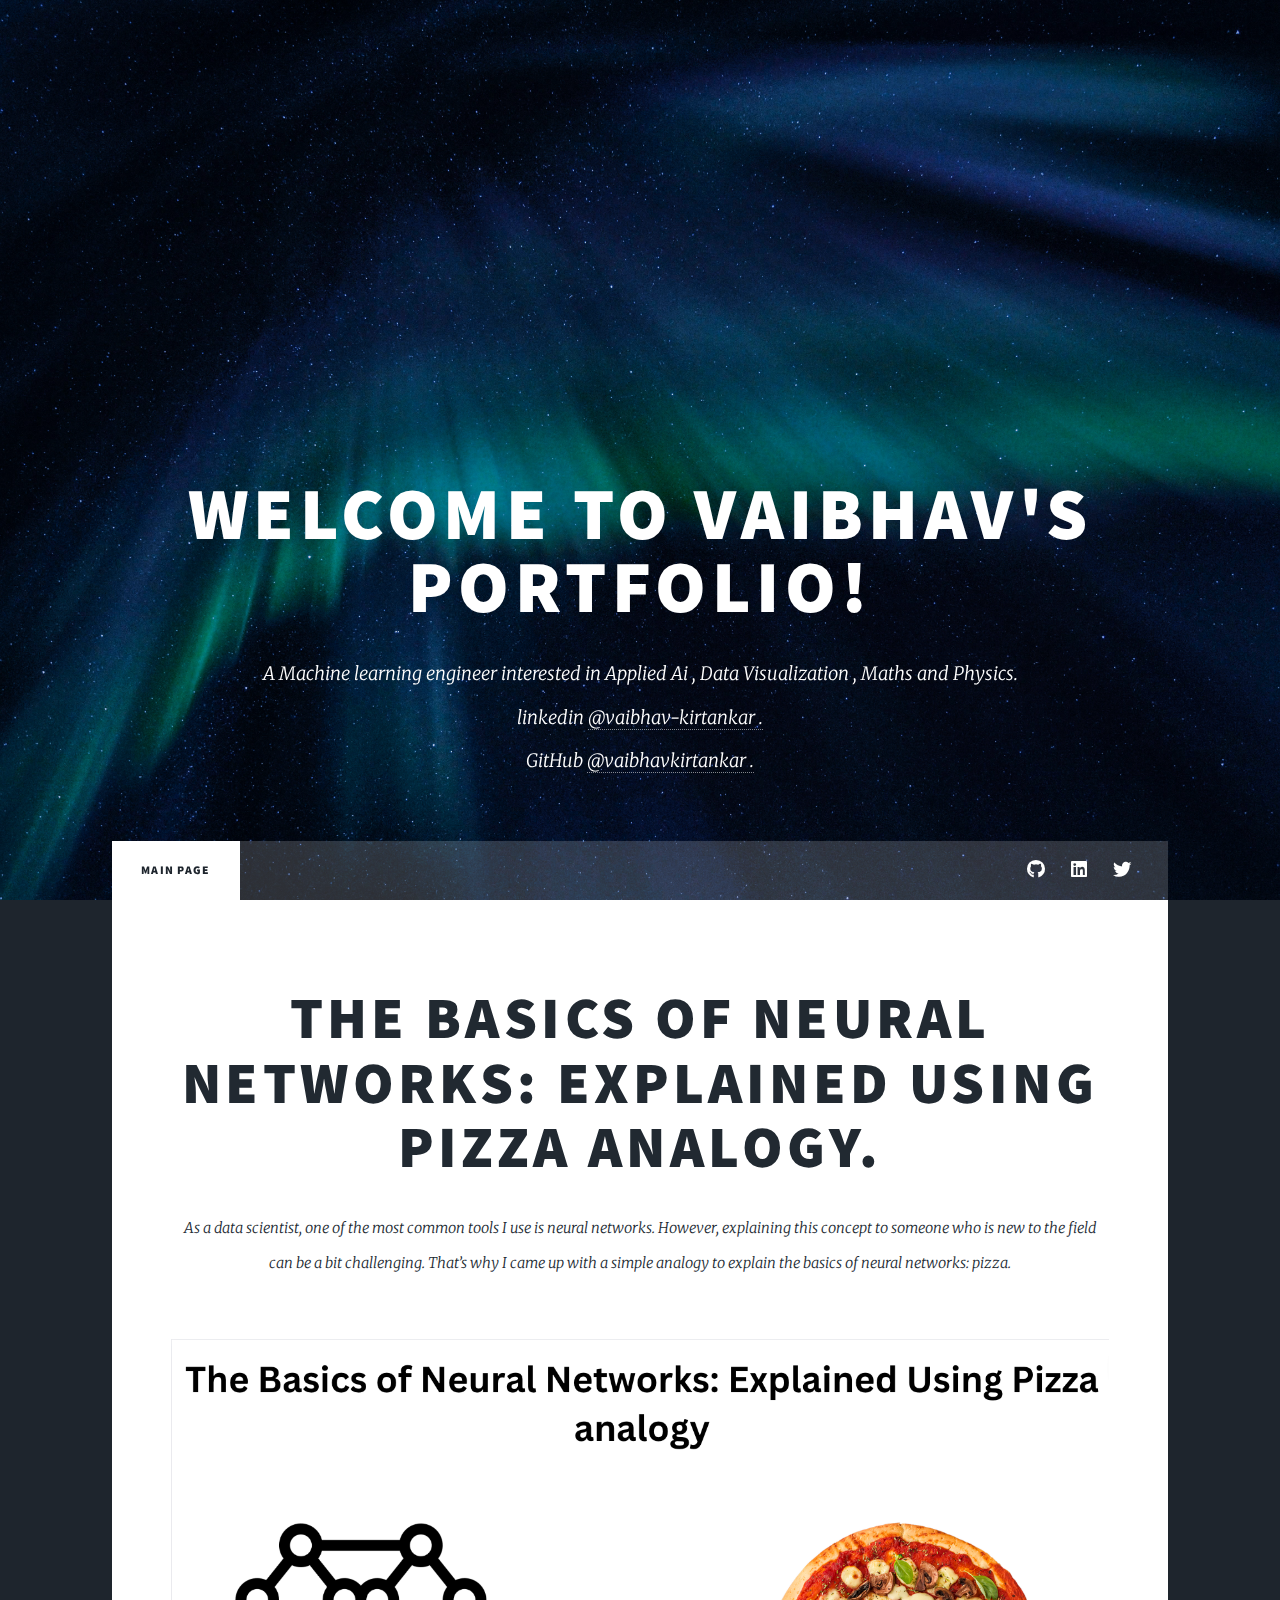
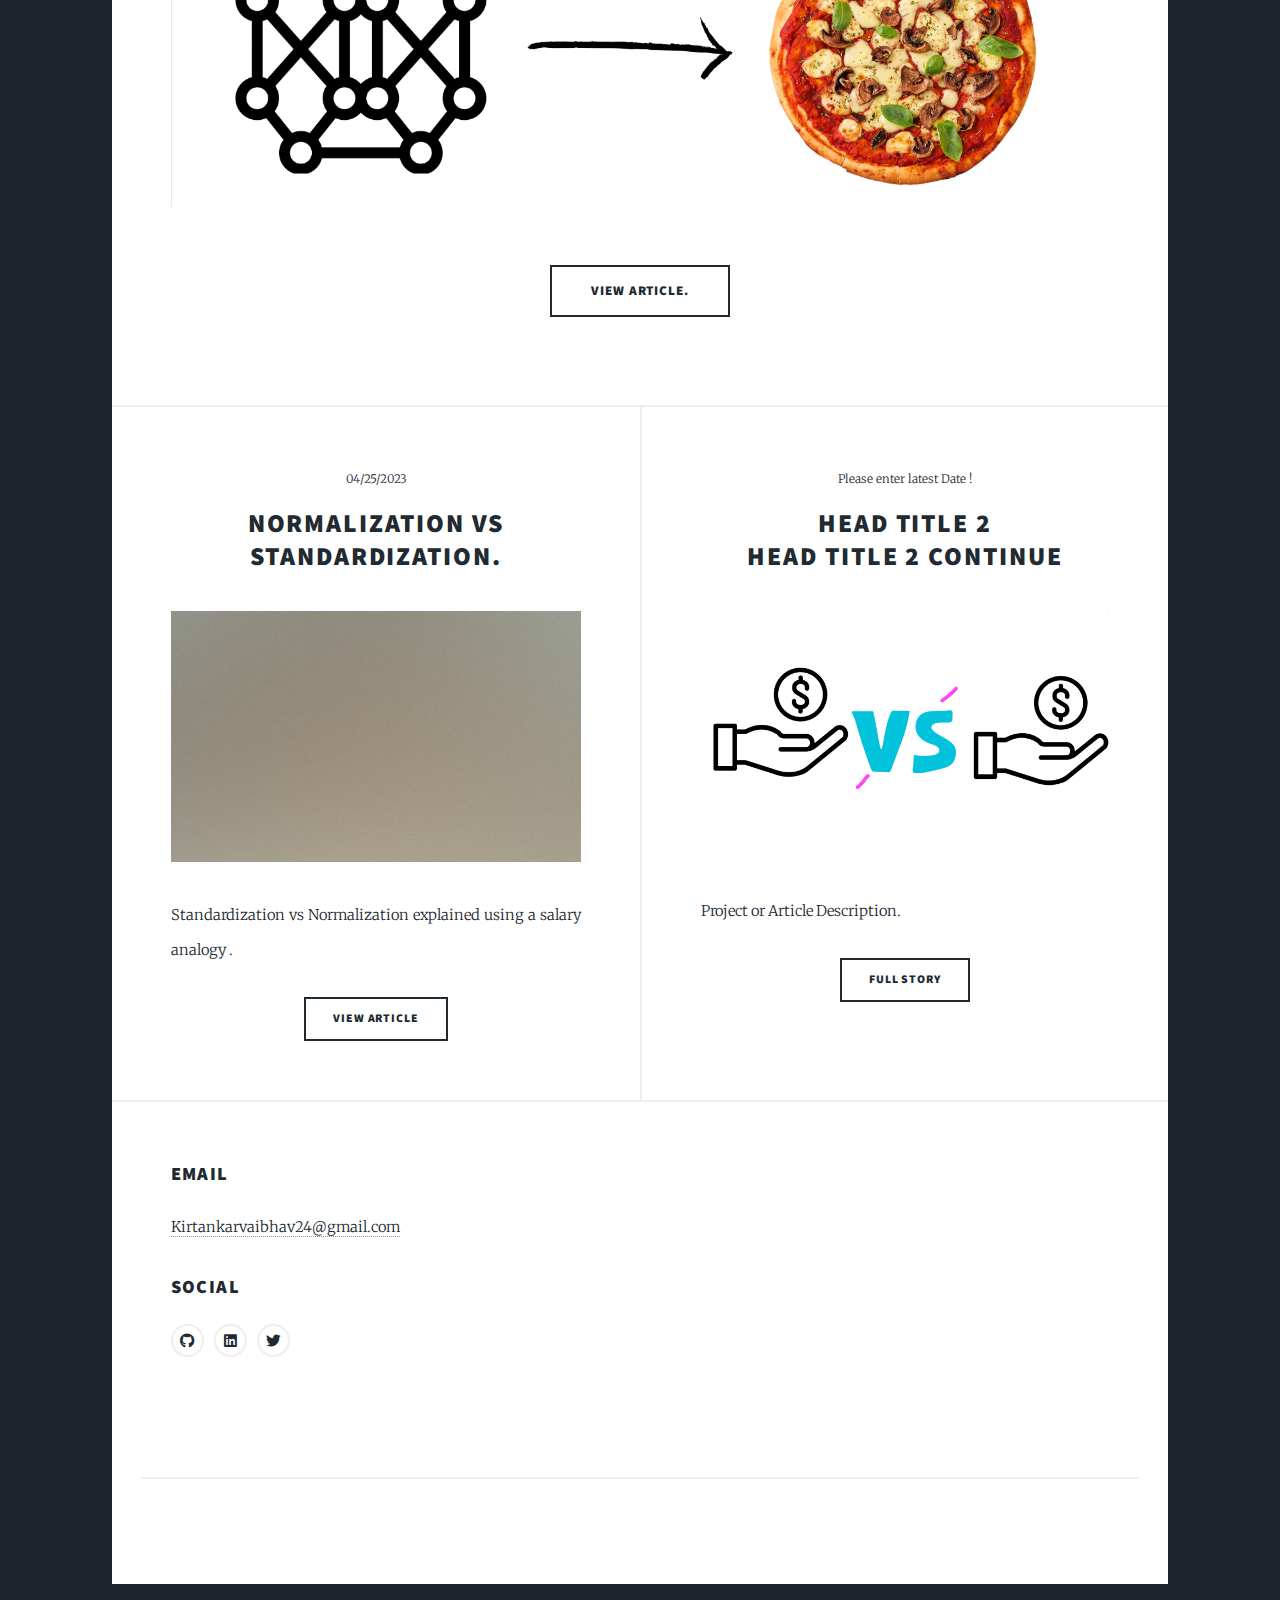
==== commit 244f422c: "Update index.html" ====
--- a/index.html
+++ b/index.html
@@ -45,14 +45,13 @@
 						<!-- Featured Post -->
 							<article class="post featured">
 								<header class="major">									
-									<h2><a href="#"> Standardization vs Normalization.</a></h2>
-									<p>This Article explains the differnce between Standardization and Normalization.
-										I have also added few vizualisations to explain in detail and then Standardized and Normalized a Toy Dataset
+									<h2><a href="https://medium.com/@kirtankarvaibhav24/the-basics-of-neural-networks-explained-using-pizza-analogy-f685da3d3abb"> The Basics of Neural Networks: Explained Using Pizza Analogy.</a></h2>
+									<p>As a data scientist, one of the most common tools I use is neural networks. However, explaining this concept to someone who is new to the field can be a bit challenging. That’s why I came up with a simple analogy to explain the basics of neural networks: pizza.
 									</p>
 								</header>
-								<a href="#" class="image main"><img src="images/pic01.jpg" alt="" /></a>
+								<a href="" class="image main"><img src="images/Basics of Neural Networks.png" alt="" /></a>
 								<ul class="actions special">
-									<li><a href="#" class="button large">View Article.</a></li>
+									<li><a href="https://medium.com/@kirtankarvaibhav24/standardization-vs-normalization-138cf5c06e8e" class="button large">View Article.</a></li>
 								</ul>
 							</article>
 
@@ -60,14 +59,15 @@
 							<section class="posts">
 								<article>
 									<header>
-										<span class="date">Please enter latest Date !</span>
-										<h2><a href="#">Head title<br />
-										Head title cotinue </a></h2>
+										<span class="date"> 04/25/2023</span>
+										<h2><a href="https://medium.com/@kirtankarvaibhav24/standardization-vs-normalization-138cf5c06e8e">Normalization Vs Standardization.
+<br />
+										</a></h2>
 									</header>
 									<a href="#" class="image fit"><img src="images/pic02.jpg" alt="" /></a>
-									<p>Project Tite 1 Description  .</p>
+									<p>Standardization vs Normalization explained using a salary analogy .</p>
 									<ul class="actions special">
-										<li><a href="#" class="button">view Article</a></li>
+										<li><a href="https://medium.com/@kirtankarvaibhav24/standardization-vs-normalization-138cf5c06e8e" class="button">view Article</a></li>
 									</ul>
 								</article>
 								<article>
@@ -76,7 +76,7 @@
 										<h2><a href="#">Head Title 2<br />
 											Head Title 2 continue </a></h2>
 									</header>
-									<a href="#" class="image fit"><img src="images/pic03.jpg" alt="" /></a>
+									<a href="#" class="image fit"><img src="images/NORMALIZATION VS STANDARDIZATION..png" alt="" /></a>
 									<p>Project or Article Description.</p>
 									<ul class="actions special">
 										<li><a href="#" class="button">Full Story</a></li>
@@ -120,4 +120,4 @@
 			<script src="assets/js/main.js"></script>
 
 	</body>
-</html>+</html>
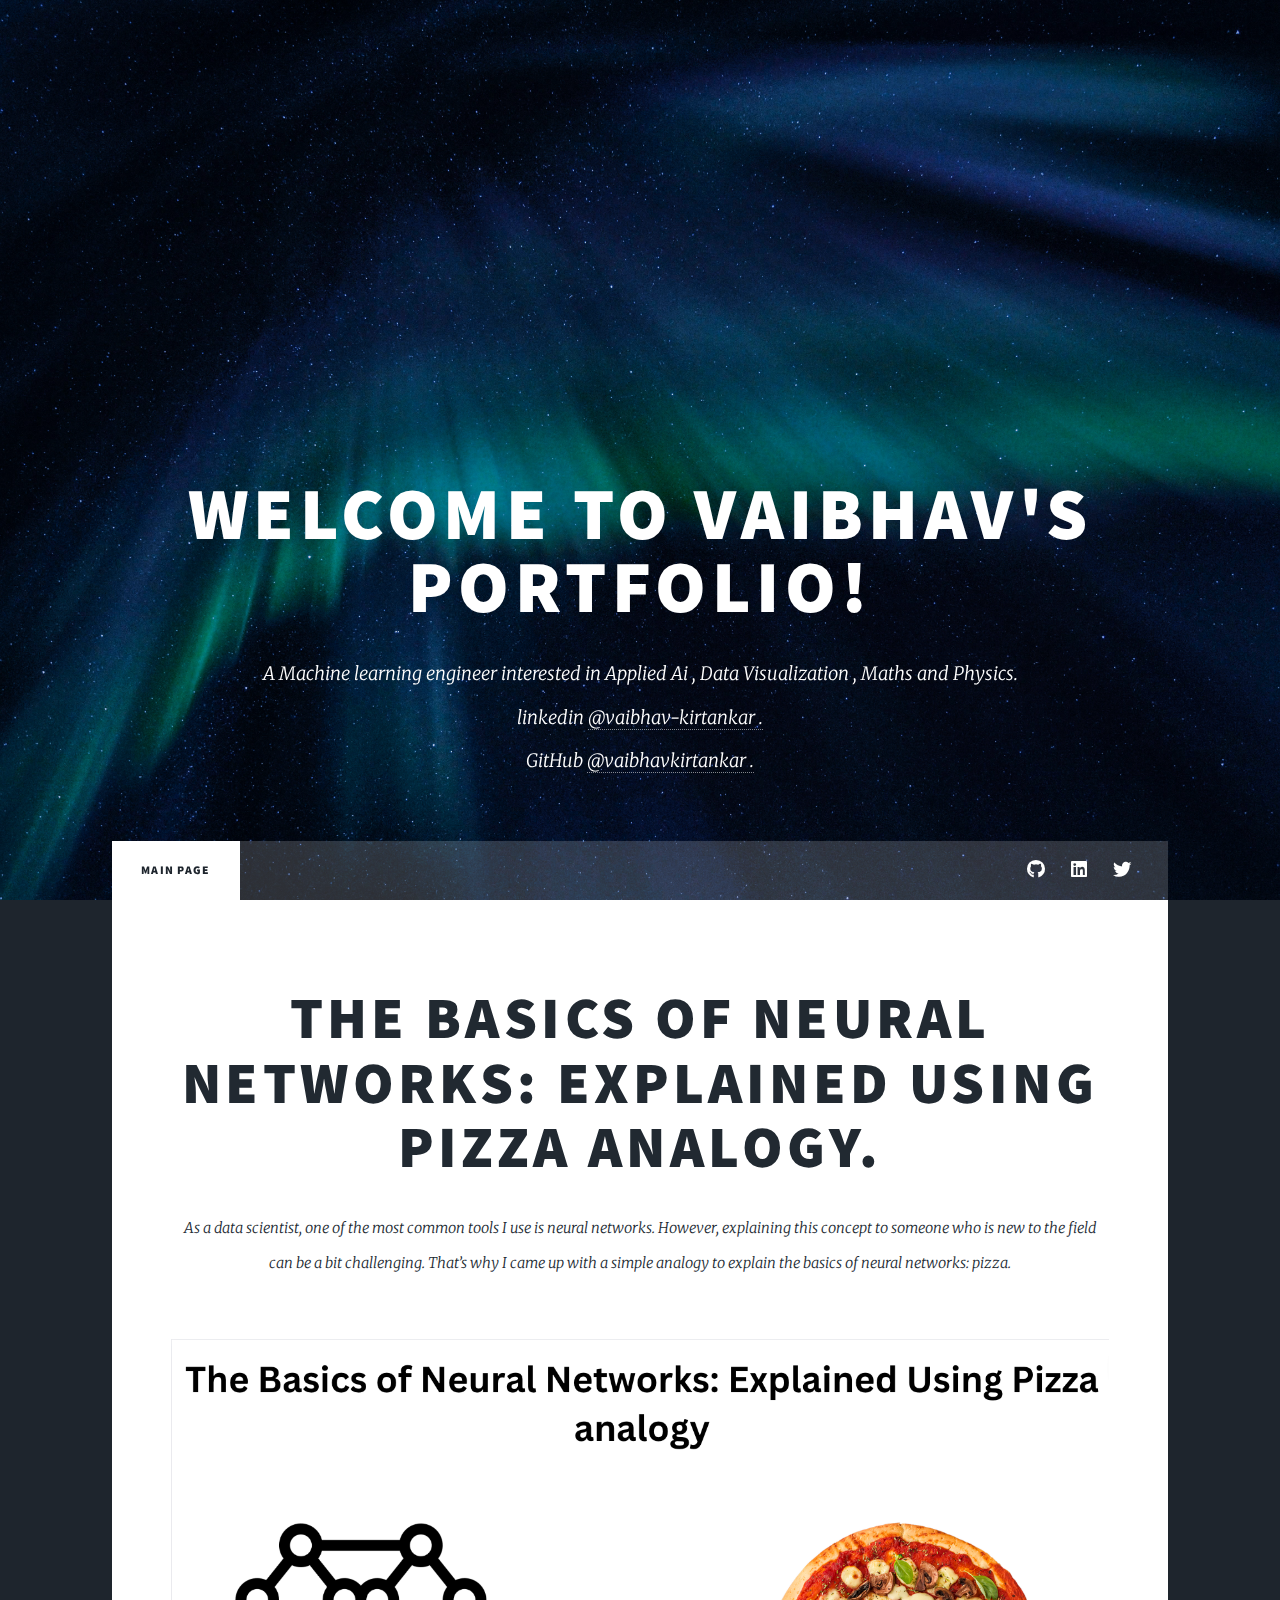
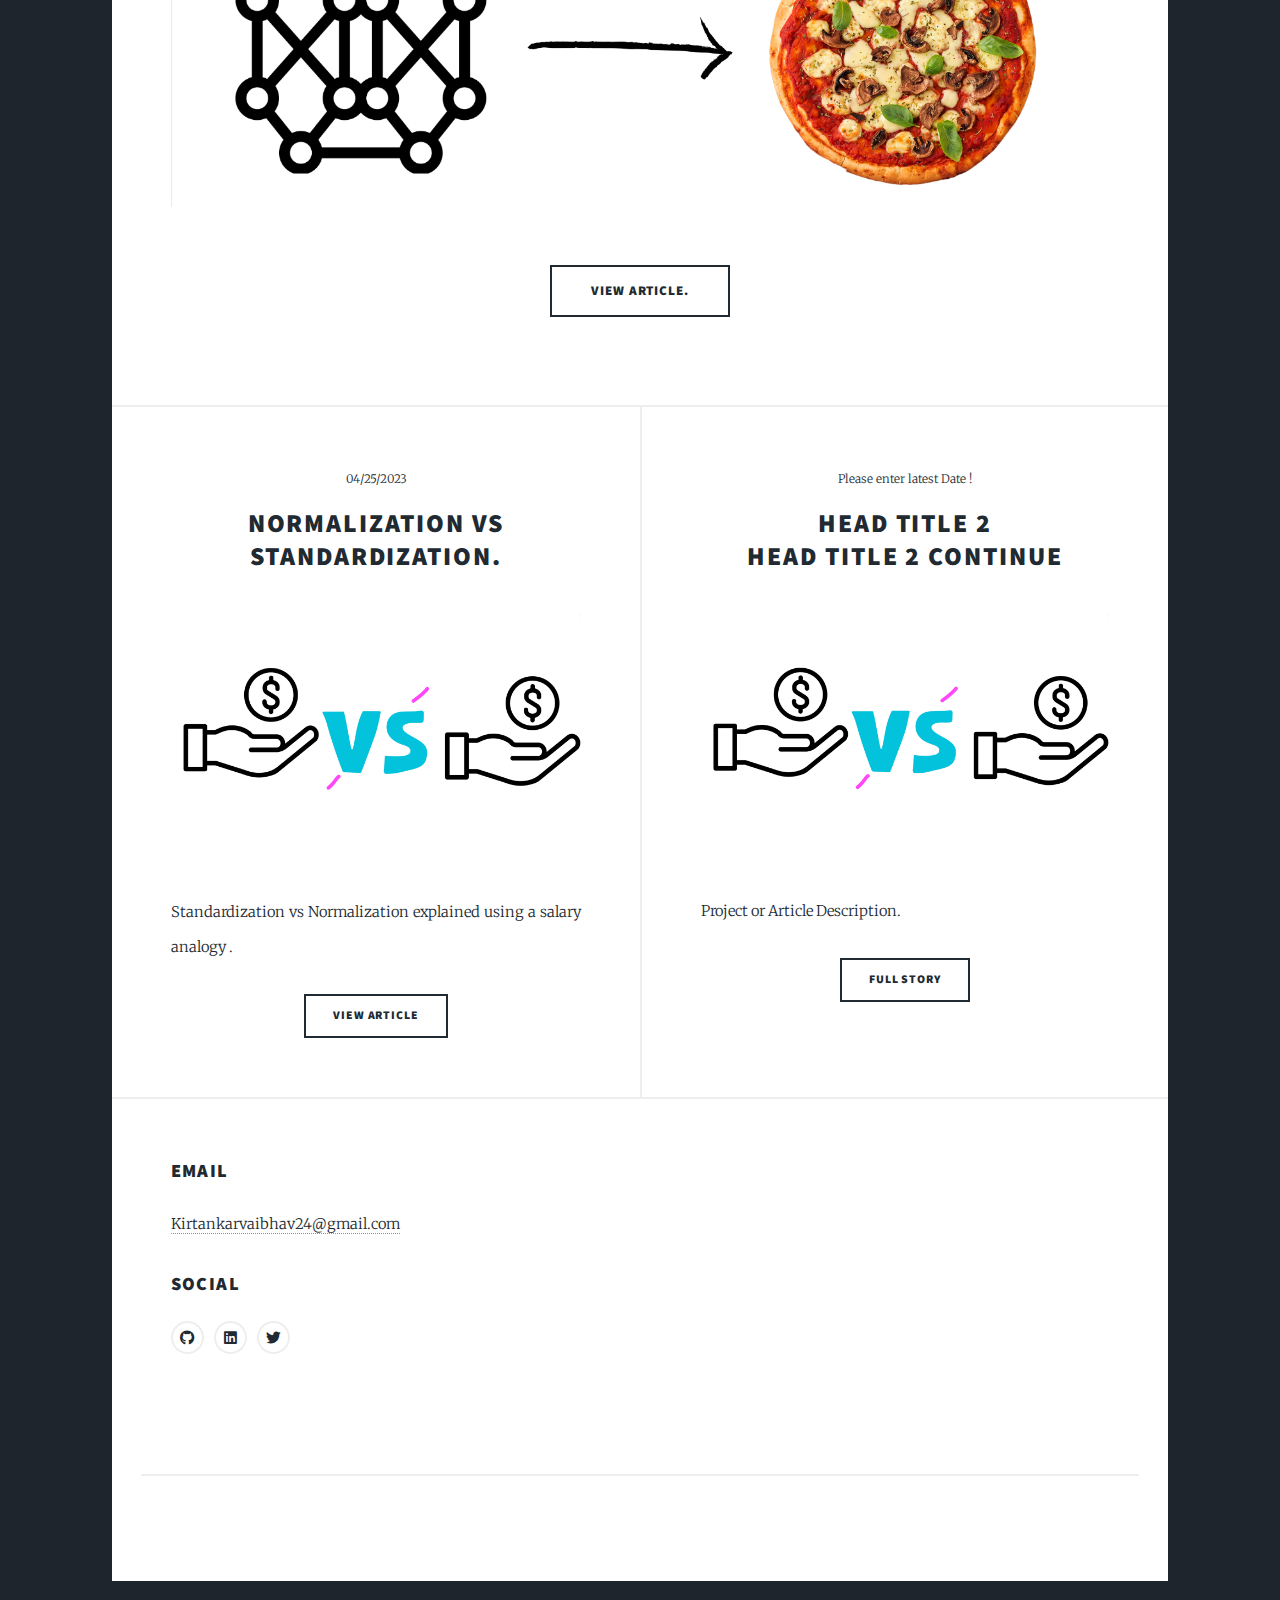
==== commit 51745e21: "Update index.html" ====
--- a/index.html
+++ b/index.html
@@ -64,7 +64,7 @@
 <br />
 										</a></h2>
 									</header>
-									<a href="#" class="image fit"><img src="images/pic02.jpg" alt="" /></a>
+									<a href="#" class="image fit"><img src="images/NORMALIZATION VS STANDARDIZATION..png" alt="" /></a>
 									<p>Standardization vs Normalization explained using a salary analogy .</p>
 									<ul class="actions special">
 										<li><a href="https://medium.com/@kirtankarvaibhav24/standardization-vs-normalization-138cf5c06e8e" class="button">view Article</a></li>
